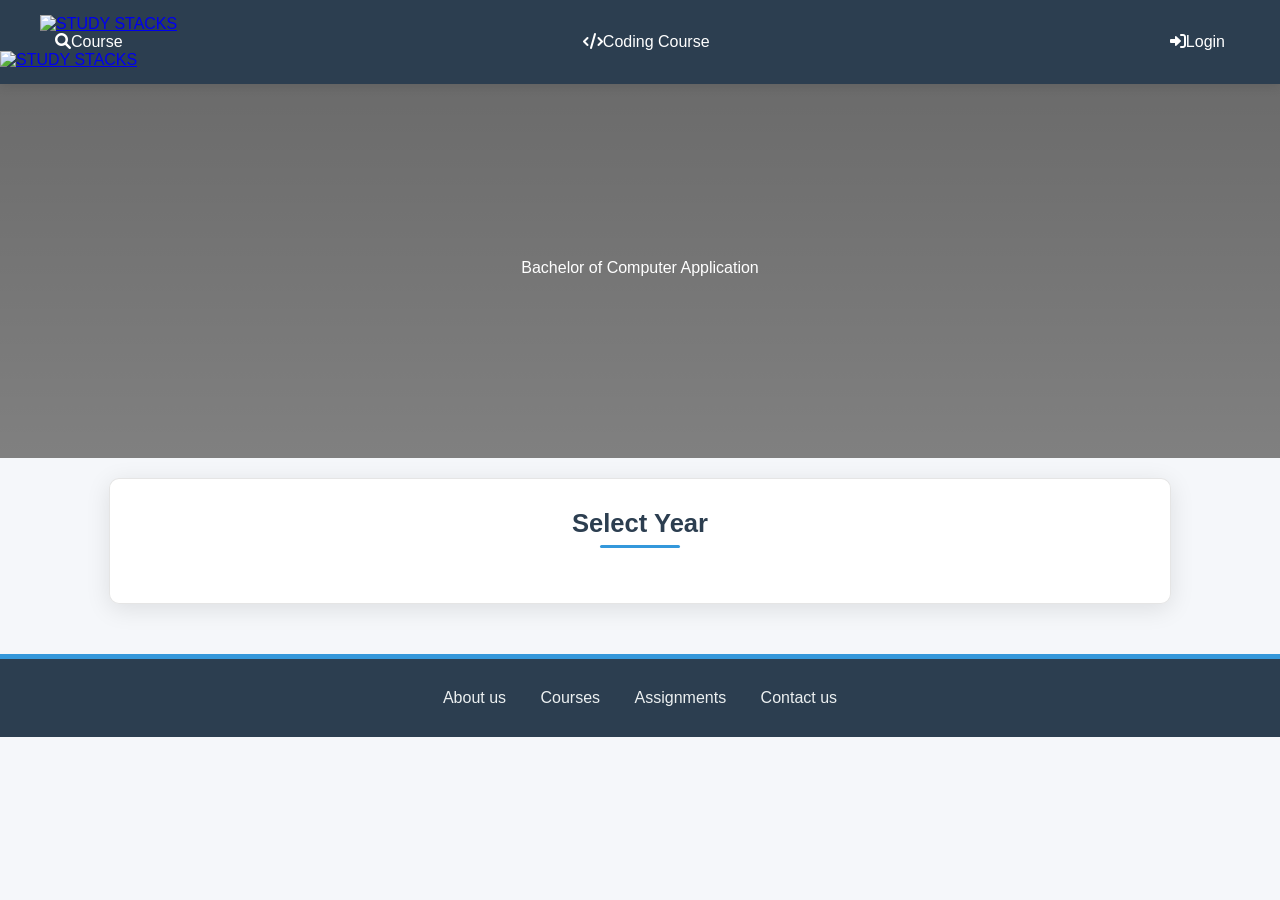
==== Course/BCA/bca.html @ 82ecf840 "Add bca.html" ====
<!DOCTYPE html>
<html lang="en">
<head>
    <meta charset="UTF-8">
    <meta name="viewport" content="width=device-width, initial-scale=1.0">
    <title>STUDY STACKS - BCA</title>
    <link rel="stylesheet" href="./bca.css">
    <link rel="stylesheet" href="https://cdnjs.cloudflare.com/ajax/libs/font-awesome/6.0.0-beta3/css/all.min.css">
    <style>
        /* Base Styles */
        body {
            font-family: 'Segoe UI', Tahoma, Geneva, Verdana, sans-serif;
            margin: 0;
            padding: 0;
            background-color: #f5f7fa;
            color: #333;
        }

        /* Navigation */
        .navigationbar {
            background: #2c3e50;
            padding: 15px 0;
            box-shadow: 0 2px 10px rgba(0,0,0,0.1);
            position: fixed;
            width: 100%;
            top: 0;
            z-index: 1000;
        }

        .firstnav, .secondnav {
            display: flex;
            justify-content: space-between;
            align-items: center;
            max-width: 1200px;
            margin: 0 auto;
            padding: 0 20px;
        }

        .secondnav a {
            color: white;
            text-decoration: none;
            padding: 8px 15px;
            border-radius: 4px;
            transition: background-color 0.3s;
        }

        .secondnav a:hover {
            background-color: #34495e;
        }

        /* Main Content */
        .main {
            text-align: center;
            padding: 100px 15px 40px;
            color: white;
            margin-bottom: 15px;
            background-color: #ffffff;
            background-image: linear-gradient(rgba(0, 0, 0, 0.6), rgba(0, 0, 0, 0.4)), url('../../background image.webp');
            background-size: cover;
            background-position: center;
            background-attachment: fixed;
            min-height: 300px;
            display: flex;
            flex-direction: column;
            justify-content: center;
            align-items: center;
        }

        .main h1 {
            font-size: 1.7em;
            margin: 0 0 5px 0;
            color: white;
            text-shadow: 1px 1px 2px rgba(0,0,0,0.2);
            font-weight: 600;
            letter-spacing: -0.3px;
        }

        .main p {
            font-size: 0.9em;
            opacity: 0.9;
            margin: 0;
            font-weight: 400;
        }

        /* Selection Containers */
        .select1 {
            max-width: 1000px;
            margin: 20px auto 40px;
            padding: 30px;
            background: rgba(255, 255, 255, 0.95);
            border-radius: 10px;
            box-shadow: 0 5px 25px rgba(0,0,0,0.1);
            border: 1px solid rgba(0,0,0,0.1);
        }

        .titles {
            font-size: 1.6em;
            font-weight: 600;
            margin-bottom: 25px;
            color: #2c3e50;
            text-align: center;
            position: relative;
            padding-bottom: 10px;
        }

        .titles:after {
            content: '';
            position: absolute;
            bottom: 0;
            left: 50%;
            transform: translateX(-50%);
            width: 80px;
            height: 3px;
            background: #3498db;
            border-radius: 3px;
        }

        /* Year Selection - Horizontal Layout */
        .year {
            display: flex;
            justify-content: center;
            flex-wrap: wrap;
            gap: 20px;
            margin-top: 20px;
        }

        .year-option {
            flex: 1;
            min-width: 200px;
            max-width: 300px;
            background: #f8f9fa;
            border-radius: 10px;
            padding: 25px 15px;
            text-align: center;
            cursor: pointer;
            transition: all 0.3s ease;
            border: 2px solid #e9ecef;
            box-shadow: 0 3px 10px rgba(0,0,0,0.05);
        }

        .year-option p {
            margin: 0;
            font-size: 1.2em;
            font-weight: 600;
            color: #2c3e50;
        }

        .year-option:hover {
            transform: translateY(-5px);
            box-shadow: 0 10px 20px rgba(0,0,0,0.1);
            border-color: #3498db;
            background: white;
        }

        /* Semester and Subject Options */
        .semester-option, .subject-option {
            flex: 1;
            min-width: 200px;
            background: white;
            border-radius: 8px;
            padding: 20px 15px;
            text-align: center;
            cursor: pointer;
            transition: all 0.3s ease;
            border: 1px solid #e9ecef;
            box-shadow: 0 2px 8px rgba(0,0,0,0.05);
        }

        .subject-option {
            background: #ffffff;
            border-radius: 8px;
            padding: 20px;
            margin: 10px 0;
            cursor: pointer;
            transition: all 0.3s ease;
            box-shadow: 0 2px 5px rgba(0,0,0,0.1);
            border-left: 4px solid #3498db;
        }

        .subject-actions {
            margin-top: 10px;
            display: flex;
            gap: 8px;
            flex-wrap: wrap;
        }

        .badge {
            background: #e9f7fe;
            color: #0c5460;
            padding: 4px 8px;
            border-radius: 12px;
            font-size: 12px;
            font-weight: 500;
        }

        .content-types {
            display: grid;
            grid-template-columns: repeat(auto-fill, minmax(250px, 1fr));
            gap: 20px;
            margin: 20px 0;
        }

        .content-type {
            background: #fff;
            border-radius: 8px;
            padding: 20px;
            cursor: pointer;
            transition: all 0.3s ease;
            box-shadow: 0 2px 10px rgba(0,0,0,0.05);
            border: 1px solid #e9ecef;
            text-align: center;
        }

        .content-type:hover {
            transform: translateY(-3px);
            box-shadow: 0 5px 15px rgba(0,0,0,0.1);
            border-color: #3498db;
        }

        .content-type h4 {
            margin: 0 0 8px 0;
            color: #2c3e50;
        }

        .content-type p {
            margin: 0;
            color: #6c757d;
            font-size: 14px;
        }

        .units-container {
            display: grid;
            grid-template-columns: repeat(auto-fill, minmax(200px, 1fr));
            gap: 15px;
            margin: 20px 0;
        }

        .unit {
            display: flex;
            align-items: center;
            justify-content: center;
            background: #f8f9fa;
            border: 1px solid #dee2e6;
            border-radius: 6px;
            padding: 15px;
            text-align: center;
            color: #2c3e50;
            text-decoration: none;
            transition: all 0.2s ease;
        }

        .unit:hover {
            background: #e9f7fe;
            border-color: #3498db;
            transform: translateY(-2px);
        }

        .back-button {
            background: #6c757d;
            color: white;
            border: none;
            padding: 10px 20px;
            border-radius: 5px;
            cursor: pointer;
            margin-top: 20px;
            transition: background 0.3s;
        }

        .back-button:hover {
            background: #5a6268;
        }

        .semester-option p, .subject-option p {
            margin: 0;
            font-size: 1.1em;
            color: #2c3e50;
        }

        .semester-option:hover, .subject-option:hover {
            transform: translateY(-3px);
            box-shadow: 0 5px 15px rgba(0,0,0,0.1);
            border-color: #3498db;
        }

        /* Back Button */
        .back-button {
            display: inline-block;
            margin-top: 25px;
            padding: 10px 20px;
            background: #f8f9fa;
            border-radius: 6px;
            color: #3498db;
            text-decoration: none;
            font-weight: 500;
            transition: all 0.3s ease;
            border: 1px solid #e9ecef;
        }

        .back-button:hover {
            background: #e9ecef;
            text-decoration: none;
            transform: translateX(-3px);
        }

        /* Footer */
        .footers {
            background: #2c3e50;
            color: white;
            padding: 30px 0;
            text-align: center;
            margin-top: 50px;
            border-top: 5px solid #3498db;
        }

        .footers .word {
            display: inline-block;
            margin: 0 15px;
        }

        .footers a {
            color: #ecf0f1;
            text-decoration: none;
            transition: color 0.3s;
        }

        .footers a:hover {
            color: #3498db;
        }

        /* Responsive Design */
        @media (max-width: 768px) {
            .year, .semester-options, .subject-options {
                flex-direction: column;
                align-items: center;
            }
            
            .year-option, .semester-option, .subject-option {
                width: 100%;
                max-width: 100%;
                margin-bottom: 15px;
            }
            
            .main h1 {
                font-size: 2em;
            }
        }
    </style>
</head>
<body>
    <!-- Navigation Bar -->
    <div class="navigationbar">
        <div class="firstnav">
            <div class="image"><a href="../../index.html"><img src="../../study_stacks_3__1_-removebg-preview.png" alt="STUDY STACKS"></a></div>
        </div>
        <div class="secondnav">
            <div class="courseh"><a href="../../index.html#braches"><i class="fa-solid fa-magnifying-glass"></i>Course</a></div>
            <div class="procourseh"><a href="../../index.html#probraches"><i class="fa-solid fa-code"></i>Coding Course</a></div>
            <div class="assingment"><a href="../../login form/login.html"><i class="fa-solid fa-right-to-bracket"></i>Login</a></div>
        </div>
            <div class="image"><a href="../../index.html"><img src="../../study_stacks_3__1_-removebg-preview.png" alt="STUDY STACKS"></a></div>
        </div>
        <div class="secondnav">
            <div class="courseh"><a href="../../index.html#braches"><i class="fa-solid fa-magnifying-glass"></i> Course</a></div>
            <div class="procourseh"><a href="../../index.html#probraches"><i class="fa-solid fa-code"></i> Coding Course</a></div>
            <div class="assingment"><a href="../../login form/login.html"><i class="fa-solid fa-right-to-bracket"></i> Login</a></div>
        </div>
    </div>

    <!-- Main Content -->
    <div class="main">Bachelor of Computer Application</div>

    <!-- Year Selection -->
    <div class="select1" id="set1">
        <div class="titles">Select Year</div>
    <div class="select1" id="year-selection">
        <div class="titles">Select Your Academic Year</div>
        <div class="year">
            <div class="year-option" data-year="1">
                <p>1st Year</p>
                <small>First Year Courses</small>
            </div>
            <div class="year-option" data-year="2">
                <p>2nd Year</p>
                <small>Second Year Courses</small>
            </div>
            <div class="year-option" data-year="3">
                <p>3rd Year</p>
                <small>Final Year Courses</small>
            </div>
        </div>
    </div>

    <!-- Semester Selection (initially hidden) -->
    <div class="select1 select2" id="semester-selection" style="display: none;">
        <div class="titles">Select Semester</div>
        <div class="year" id="semester-container">
            <!-- Semesters will be populated by JavaScript -->
        </div>
        <div class="back-button" id="back-to-years">← Back to Years</div>
    </div>

    <!-- Subject Selection (initially hidden) -->
    <div class="select1" id="subject-selection" style="display: none;">
        <div class="titles" id="subject-title">Select Subject</div>
        <div class="year" id="subject-container">
            <!-- Subjects will be populated by JavaScript -->
        </div>
        <div class="back-button" id="back-to-semesters">← Back to Semesters</div>
    </div>
    </div>
</div>

<!-- CPF what you want  -->

<div class="select1 want1" id="want1">
    <div class="titles">CPF - Select What You Want</div>
    <div class="year">
        <a href="#notes1"><div class="1"><p>Notes</p></div></a>
        <a href="#notes2"><div class="2"><p>Assingment</p></div></a>
        <a href="#notes3"><div class="3"><p>PYQ</p></div></a>
    </div>
</div>

<!-- CPF Notes unit  -->

<div class="select1 notes1" id="notes1">
    <div class="titles">CPF - Notes - Select UNIT</div>
    <div class="year">
        <a href="./sem 1/cpf unit 1.pdf" target="_blank"><div class="1"><p>Unit - 1</p></div></a>
        <a href="./sem 1/cpf unit 2.pdf" target="_blank"><div class="2"><p>Unit - 2</p></div></a>
        <a href="./sem 1/cpf unit 3.pdf" target="_blank"><div class="3"><p>Unit - 3</p></div></a>
        <a href="./sem 1/cpf unit 4.pdf" target="_blank"><div class="3"><p>Unit - 4</p></div></a>
    </div>
</div>

<!-- CPF Notes Assingment  -->

<div class="select1 notes2" id="notes2">
    <div class="titles">CPF - Assingment - Select UNIT</div>
    <div class="year">
        <a href="./sem 1/cpf assingment 1.pdf" target="_blank"><div class="1"><p>Unit - 1</p></div></a>
        <a href="./sem 1/cpf assingmrnt 2.pdf" target="_blank"><div class="2"><p>Unit - 2</p></div></a>
    </div>
</div>

<!-- CPF Notes PYQ  -->

<div class="select1 notes3" id="notes3">
    <div class="titles">CPF - PYQ - Select Paper</div>
    <div class="year">
        <a href="./sem 1/cpf paper 1.pdf" target="_blank"><div class="1"><p>Paper 1</p></div></a>
    </div>
</div>

<!-- PC what you want  -->

<div class="select1 want2" id="want2">
    <div class="titles">PC - Select What You Want</div>
    <div class="year">
        <a href="#notes4"><div class="1" ><p>Notes</p></div></a>
        <a href="#notes5"><div class="2"><p>Assingment</p></div></a>
        <a href="#notes6"><div class="3"><p>PYQ</p></div></a>
    </div>
</div>

<!-- PC Notes unit  -->

<div class="select1 notes4" id="notes4">
    <div class="titles">PC - Notes - Select UNIT</div>
    <div class="year">
        <a href="./sem 1/pc unit 1.pdf" target="_blank"><div class="1"><p>Unit - 1</p></div></a>
        <a href="./sem 1/pc unit 2.pdf" target="_blank"><div class="2"><p>Unit - 2</p></div></a>
        <a href="./sem 1/pc unit 3.pdf" target="_blank"><div class="3"><p>Unit - 3</p></div></a>
        <a href="./sem 1/pc unit 4.pdf" target="_blank"><div class="3"><p>Unit - 4</p></div></a>
    </div>
</div>

<!-- PC Notes Assingment  -->

<div class="select1 notes5" id="notes5">
    <div class="titles">PC - Assingment - Select UNIT</div>
    <div class="year">
        <a href="./sem 1/pc assingment 1.pdf" target="_blank"><div class="1"><p>Unit - 1</p></div></a>
    </div>
</div>

<!-- PC Notes PYQ  -->

<div class="select1 notes6" id="notes6">
    <div class="titles">PC - PYQ - Select Paper</div>
    <div class="year">
        <a href="./sem 1/pc paper 1 2019.pdf" target="_blank"><div class="1"><p>Paper 2019</p></div></a>
        <a href="./sem 1/pc paper 2 2018.pdf" target="_blank"><div class="2"><p>Paper 2018</p></div></a>
        <a href="./sem 1/pc paper 3 2021.pdf" target="_blank"><div class="3"><p>Paper 2021</p></div></a>
        <a href="./sem 1/pc paper 4 2022.pdf" target="_blank"><div class="3"><p>Paper 2022</p></div></a>
    </div>
</div>


<!-- Maths what you want  -->

<div class="select1 want3" id="want3">
    <div class="titles">Maths - Select What You Want</div>
    <div class="year">
        <a href="#notes7"><div class="1"><p>Notes</p></div></a>
        <a href="#notes8"><div class="2"><p>Assingment</p></div></a>
        <a href="#notes9"><div class="3"><p>PYQ</p></div></a>
    </div>
</div>

<!-- Maths Notes unit  -->

<div class="select1 notes7" id="notes7">
    <div class="titles">Maths - Notes - Select UNIT</div>
    <div class="year">
        <a href="./sem 1/maths unit1.pdf" target="_blank"><div class="1"><p>Unit - 1</p></div></a>
        <a href="./sem 1/maths unit 2.pdf" target="_blank"><div class="2"><p>Unit - 2</p></div></a>
        <a href="./sem 1/maths unit 3.pdf" target="_blank"><div class="3"><p>Unit - 3</p></div></a>
        <a href="./sem 1/maths unit 4.pdf" target="_blank"><div class="3"><p>Unit - 4</p></div></a>
    </div>
</div>

<!-- Maths Notes Assingment  -->

<div class="select1 notes8" id="notes8">
    <div class="titles">Maths - Assingment - Select UNIT</div>
    <div class="year">
        <a href="./sem 1/maths assingment 1.pdf" target="_blank"><div class="1"><p>Unit - 1</p></div></a>
        <a href="./sem 1/maths assingment 2.pdf" target="_blank"><div class="2"><p>Unit - 2</p></div></a>
        <a href="./sem 1/maths assingment 3.pdf" target="_blank"><div class="3"><p>Unit - 3</p></div></a>
        <a href="./sem 1/maths assingment 4.pdf" target="_blank"><div class="3"><p>Unit - 4</p></div></a>
    </div>
</div>

<!-- Maths Notes PYQ  -->

<div class="select1 notes9" id="notes9">
    <div class="titles">Maths - PYQ - Select Paper</div>
    <div class="year">
        <a href="./sem 1/maths paper 1 2022.pdf" target="_blank"><div class="1"><p>Paper 2022</p></div></a>
        <a href="./sem 1/maths paper 2 2019.pdf" target="_blank"><div class="2"><p>Paper 2019</p></div></a>
        <a href="./sem 1/maths paper 3 2018.pdf" target="_blank"><div class="3"><p>Paper 2018</p></div></a>
        <a href="./sem 1/maths paper 4 2017.pdf" target="_blank"><div class="3"><p>Paper 2017</p></div></a>
    </div>
</div>


<!-- LOC-1 what you want  -->

<div class="select1 want4" id="want4">
    <div class="titles">LOC-I - Select What You Want</div>
    <div class="year">
        <a href="#notes10"><div class="1"><p>Notes</p></div></a>
        <a href="#notes11"><div class="2"><p>Assingment</p></div></a>
        <a href="#notes12"><div class="3"><p>PYQ</p></div></a>
    </div>
</div>

<!-- LOC-1 Notes unit  -->

<div class="select1 notes10" id="notes10">
    <div class="titles">LOC-I - Notes - Select UNIT</div>
    <div class="year">
        <a href="./sem 1/loc unit 1.pdf" target="_blank"><div class="1"><p>Unit - 1</p></div></a>
        <a href="./sem 1/loc unit 2.pdf" target="_blank"><div class="2"><p>Unit - 2</p></div></a>
        <a href="./sem 1/loc unit 3.pdf" target="_blank"><div class="3"><p>Unit - 3</p></div></a>
        <a href="./sem 1/loc unit 4.pdf" target="_blank"><div class="3"><p>Unit - 4</p></div></a>
    </div>
</div>

<!-- LOC-1 Notes Assingment  -->

<div class="select1 notes11" id="notes11">
    <div class="titles">LOC-I - Assingment - Select UNIT</div>
    <div class="year">
        <a href="./sem 1/loc assingment 1.pdf" target="_blank"><div class="1"><p>Unit - 1</p></div></a>
        <a href="./sem 1/loc assingment 2.pdf" target="_blank"><div class="2"><p>Unit - 2</p></div></a>
        <a href="./sem 1/loc assingment 3.pdf" target="_blank"><div class="3"><p>Unit - 3</p></div></a>
        <a href="./sem 1/loc assingment 4.pdf" target="_blank"><div class="3"><p>Unit - 4</p></div></a>
    </div>
</div>

<!-- LOC-1 Notes PYQ  -->

<div class="select1 notes12" id="notes12">
    <div class="titles">LOC-I - PYQ - Select Paper</div>
    <div class="year">
        <a href="./sem 1/loc paper 1 2022.pdf" target="_blank"><div class="1"><p>Paper 2022</p></div></a>
    </div>
</div>


<!-- 2 Program -->

<div class="select1 sem2" id="set4">
    <div class="titles">Semester 2 - Select Program</div>
    <div class="year">
        <a href="#want5"><div class="1"><p>C Program</p></div></a>
        <a href="#want6"><div class="2"><p>LOC-II</p></div></a>
        <a href="#want7"><div class="3"><p>Maths</p></div></a>
        <a href="#want8"><div class="4"><p>SSAD</p></div></a>
    </div>
</div>

<!-- C Program what you want  -->

<div class="select1 want5" id="want5">
    <div class="titles">C Program - Select What You Want</div>
    <div class="year">
        <a href="#notes13"><div class="1"><p>Notes</p></div></a>
        <a href="#notes14"><div class="2"><p>Assingment</p></div></a>
        <a href="#notes15"><div class="3"><p>PYQ</p></div></a>
    </div>
</div>

<!-- C Notes unit  -->

<div class="select1 notes13" id="notes13">
    <div class="titles">C Program - Notes - Select UNIT</div>
    <div class="year">
        <a href="./sem 2/c unit 1.pdf" target="_blank"><div class="1"><p>Unit - 1</p></div></a>
        <a href="./sem 2/c unit 2.pdf" target="_blank"><div class="2"><p>Unit - 2</p></div></a>
        <a href="./sem 2/c unit 3.pdf" target="_blank"><div class="3"><p>Unit - 3</p></div></a>
        <a href="./sem 2/c unit 4.pdf" target="_blank"><div class="3"><p>Unit - 4</p></div></a>
    </div>
</div>

<!-- C Notes Assingment  -->

<div class="select1 notes14" id="notes14">
    <div class="titles">C Program - Assingment - Select UNIT</div>
    <div class="year">
        <a href="./sem 2/c assingment 1.pdf" target="_blank"><div class="1"><p>Unit - 1</p></div></a>
        <a href="./sem 2/c assingment 2.pdf" target="_blank"><div class="2"><p>Unit - 2</p></div></a>
        <a href="./sem 2/c assingment 3.pdf" target="_blank"><div class="3"><p>Unit - 3</p></div></a>
        <a href="./sem 2/c assingment 4.pdf" target="_blank"><div class="3"><p>Unit - 4</p></div></a>
    </div>
</div>

<!-- C Notes PYQ  -->

<div class="select1 notes15" id="notes15">
    <div class="titles">C Program - PYQ - Select Paper</div>
    <div class="year">
        <a href="./sem 2/c paper 1 2018.pdf" target="_blank"><div class="1"><p>Paper 2018</p></div></a>
        <a href="./sem 2/c paper 2 2019.pdf" target="_blank"><div class="2"><p>Paper 2019</p></div></a>
        <a href="./sem 2/c paper 3 2017.pdf" target="_blank"><div class="3"><p>Paper 2017</p></div></a>
    </div>
</div>

<!-- LOC-II what you want  -->

<div class="select1 want6" id="want6">
    <div class="titles">LOC-II - Select What You Want</div>
    <div class="year">
        <a href="#notes16"><div class="1"><p>Notes</p></div></a>
        <a href="#notes17"><div class="2"><p>Assingment</p></div></a>
        <a href="#notes18"><div class="3"><p>PYQ</p></div></a>
    </div>
</div>

<!-- LOC-II Notes unit  -->

<div class="select1 notes16" id="notes16">
    <div class="titles">LOC-II - Notes - Select UNIT</div>
    <div class="year">
        <a href="./sem 2/loc unit 1.pdf" target="_blank"><div class="1"><p>Unit - 1</p></div></a>
        <a href="./sem 2/loc unit 2.pdf" target="_blank"><div class="2"><p>Unit - 2</p></div></a>
        <a href="./sem 2/loc unit 3.pdf" target="_blank"><div class="3"><p>Unit - 3</p></div></a>
        <a href="./sem 2/loc unit 4.pdf" target="_blank"><div class="3"><p>Unit - 4</p></div></a>
    </div>
</div>

<!-- LOC-II Notes Assingment  -->

<div class="select1 notes17" id="notes17">
    <div class="titles">LOC-II - Assingment - Select UNIT</div>
    <div class="year">
        <a href="" target="_blank"><div class="1"><p>Unavailable</p></div></a>
    </div>
</div>

<!-- LOC-II Notes PYQ  -->

<div class="select1 notes18" id="notes18">
    <div class="titles">LOC-II - PYQ - Select Paper</div>
    <div class="year">
        <a href="./sem 2/loc paper 1 2018.pdf" target="_blank"><div class="1"><p>Paper 2018</p></div></a>
        <a href="./sem 2/loc paper 2 2019.pdf" target="_blank"><div class="2"><p>Paper 2019</p></div></a>
    </div>
</div>

<!-- Maths what you want  -->

<div class="select1  want7" id="want7">
    <div class="titles">Maths - Select What You Want</div>
    <div class="year">
        <a href="#notes19"><div class="1"><p>Notes</p></div></a>
        <a href="#notes20"><div class="2"><p>Assingment</p></div></a>
        <a href="#notes21"><div class="3"><p>PYQ</p></div></a>
    </div>
</div>

<!-- Maths Notes unit  -->

<div class="select1 notes19" id="notes19">
    <div class="titles">Maths - Notes - Select UNIT</div>
    <div class="year">
        <a href="./sem 2/maths unit 1.pdf"><div class="1"><p>Unit - 1</p></div></a>
        <a href="./sem 2/maths unit 2.pdf" target="_blank"><div class="2"><p>Unit - 2</p></div></a>
        <a href="./sem 2/maths unit 3.pdf" target="_blank"><div class="3"><p>Unit - 3</p></div></a>
        <a href="./sem 2/maths unit 4.pdf" target="_blank"><div class="3"><p>Unit - 4</p></div></a>
    </div>
</div>

<!-- Maths Notes Assingment  -->

<div class="select1 notes20" id="notes20">
    <div class="titles">Maths - Assingment - Select UNIT</div>
    <div class="year">
        <a href="./sem 2/maths assingment 1.pdf" target="_blank"><div class="1"><p>Unit - 1</p></div></a>
    </div>
</div>

<!-- Maths Notes PYQ  -->

<div class="select1 notes21" id="notes21">
    <div class="titles">Maths - PYQ - Select Paper</div>
    <div class="year">
        <a href="./sem 2/maths paper 1 2017.pdf" target="_blank"><div class="1"><p>Paper 2017</p></div></a>
        <a href="./sem 2/maths paper 2 2018.pdf" target="_blank"><div class="2"><p>Paper 2018</p></div></a>
        <a href="./sem 2/maths paper 3 2020.pdf" target="_blank"><div class="3"><p>Paper 2020</p></div></a>
        <a href="./sem 2/maths paper 4 2023.pdf" target="_blank"><div class="3"><p>Paper 2023</p></div></a>
    </div>
</div>

<!-- SSAD what you want  -->

<div class="select1  want8" id="want8">
    <div class="titles">SSAD - Select What You Want</div>
    <div class="year">
        <a href="#notes22"><div class="1"><p>Notes</p></div></a>
        <a href="#notes23"><div class="2"><p>Assingment</p></div></a>
        <a href="#notes24"><div class="3"><p>PYQ</p></div></a>
    </div>
</div>

<!-- SSAD Notes unit  -->

<div class="select1 notes22" id="notes22">
    <div class="titles">SSAD - Notes - Select UNIT</div>
    <div class="year">
        <a href="./sem 2/ssad unit 1.pdf" target="_blank"><div class="1"><p>Unit - 1</p></div></a>
        <a href="./sem 2/ssad unit 2.pdf" target="_blank"><div class="2"><p>Unit - 2</p></div></a>
        <a href="./sem 2/ssad unit 3.pdf" target="_blank"><div class="3"><p>Unit - 3</p></div></a>
        <a href="./sem 2/ssad unit 4.pdf" target="_blank"><div class="3"><p>Unit - 4</p></div></a>
    </div>
</div>

<!-- SSAD Notes Assingment  -->

<div class="select1 notes23" id="notes23">
    <div class="titles">SSAD - Assingment - Select UNIT</div>
    <div class="year">
        <a href="./sem 2/ssad assingment 1.pdf" target="_blank"><div class="1"><p>Unit - 1</p></div></a>
        <a href="./sem 2/ssad assingment 2.pdf" target="_blank"><div class="2"><p>Unit - 2</p></div></a>
        <a href="./sem 2/ssad assingment 3.pdf" target="_blank"><div class="3"><p>Unit - 3</p></div></a>
        <a href="./sem 2/ssad assingment 4.pdf" target="_blank"><div class="3"><p>Unit - 4</p></div></a>
    </div>
</div>

<!-- SSAD Notes PYQ  -->

<div class="select1 notes24" id="notes24">
    <div class="titles">SSAD - PYQ - Select Paper</div>
    <div class="year">
        <a href="./sem 2/ssad paper 1 2019.pdf" target="_blank"><div class="1"><p>Paper 2019</p></div></a>
        <a href="./sem 2/ssad paper 2 2023.pdf" target="_blank"><div class="2"><p>Paper 2023</p></div></a>
        <a href="./sem 2/ssad paper 3 2020.pdf" target="_blank"><div class="3"><p>Paper 2020</p></div></a>
        <a href="./sem 2/ssad paper 4 2018.pdf" target="_blank"><div class="3"><p>Paper 2018</p></div></a>
    </div>
</div>


<!-- 2 Semester -->

<div class="select1 select3"  id="sem2">
    <div class="titles">2nd Year - Select Semester</div>
    <div class="year">
        <a href="#set5">
            <div class="year-card">
                <p>Sem 3</p>
                <img src="../button wallpaper.jpg" alt="Semester 3">
            </div>
        </a>
        <a href="#set6">
            <div class="year-card">
                <p>Sem 4</p>
                <img src="../button wallpaper.jpg" alt="Semester 4">
            </div>
        </a>
    </div>
</div>

<!-- 3 Program -->

<div class="select1 sem3" id="set5">
    <div class="titles">Semester 3 - Select Program</div>
    <div class="year">
        <a href="#want9"><div class="1"><p>OS</p></div></a>
        <a href="#want10"><div class="2"><p>DS-I</p></div></a>
        <a href="#want11"><div class="3"><p>DBS</p></div></a>
        <a href="#want12"><div class="4"><p>CS (English)</p></div></a>
    </div>
</div>

<!-- OS what you want  -->

<div class="select1  want9" id="want9">
    <div class="titles">OS - Select What You Want</div>
    <div class="year">
        <a href="#notes25"><div class="1"><p>Notes</p></div></a>
        <a href="#notes26"><div class="2"><p>Assingment</p></div></a>
        <a href="#notes27"><div class="3"><p>PYQ</p></div></a>
    </div>
</div>

<!-- OS Notes unit  -->

<div class="select1 notes25" id="notes25">
    <div class="titles">OS - Notes - Select UNIT</div>
    <div class="year">
        <a href="./sem 3/Operating Sys Unit-1.pdf" target="_blank"><div class="1"><p>Unit - 1</p></div></a>
        <!-- <a href="" target="_blank"><div class="2"><p>Unit - 2</p></div></a>
        <a href="" target="_blank"><div class="3"><p>Unit - 3</p></div></a>
        <a href="" target="_blank"><div class="3"><p>Unit - 4</p></div></a> -->
    </div>
</div>

<!-- OS Notes Assingment  -->

<div class="select1 notes26" id="notes26">
    <div class="titles">OS - Assingment - Select UNIT</div>
    <div class="year">
        <a href="" target="_blank"><div class="1"><p>Unit - 1</p></div></a>
        <a href="" target="_blank"><div class="2"><p>Unit - 2</p></div></a>
        <a href="" target="_blank"><div class="3"><p>Unit - 3</p></div></a>
        <a href="" target="_blank"><div class="3"><p>Unit - 4</p></div></a>
    </div>
</div>

<!-- OS Notes PYQ  -->

<div class="select1 notes27" id="notes27">
    <div class="titles">OS - PYQ - Select Paper</div>
    <div class="year">
        <a href="./sem 3/OS paper 1 2023.pdf" target="_blank"><div class="1"><p>Paper 2023</p></div></a>
        <a href="./sem 3/OS paper 2 2022.pdf" target="_blank"><div class="2"><p>Paper 2022</p></div></a>
    </div>
</div>

<!-- DS-I what you want  -->

<div class="select1  want10" id="want10">
    <div class="titles">DS-I - Select What You Want</div>
    <div class="year">
        <a href="#notes28"><div class="1"><p>Notes</p></div></a>
        <a href="#notes29"><div class="2"><p>Assingment</p></div></a>
        <a href="#notes30"><div class="3"><p>PYQ</p></div></a>
    </div>
</div>

<!-- DS-I Notes unit  -->

<div class="select1 notes28" id="notes28">
    <div class="titles">DS-I - Notes - Select UNIT</div>
    <div class="year">
        <a href="" target="_blank"><div class="1"><p>Unit - 1</p></div></a>
        <a href="" target="_blank"><div class="2"><p>Unit - 2</p></div></a>
        <a href="" target="_blank"><div class="3"><p>Unit - 3</p></div></a>
        <a href="" target="_blank"><div class="3"><p>Unit - 4</p></div></a>
    </div>
</div>

<!-- DS-I Notes Assingment  -->

<div class="select1 notes29" id="notes29">
    <div class="titles">DS-I - Assingment - Select UNIT</div>
    <div class="year">
        <a href="" target="_blank"><div class="1"><p>Unit - 1</p></div></a>
        <a href="" target="_blank"><div class="2"><p>Unit - 2</p></div></a>
        <a href="" target="_blank"><div class="3"><p>Unit - 3</p></div></a>
        <a href="" target="_blank"><div class="3"><p>Unit - 4</p></div></a>
    </div>
</div>

<!-- DS-I Notes PYQ  -->

<div class="select1 notes30" id="notes30">
    <div class="titles">DS-I - PYQ - Select Paper</div>
    <div class="year">
        <a href="" target="_blank"><div class="1"><p>Paper 1</p></div></a>
        <a href="" target="_blank"><div class="2"><p>Paper 2</p></div></a>
        <a href="" target="_blank"><div class="3"><p>Paper 3</p></div></a>
        <a href="" target="_blank"><div class="3"><p>Paper 4</p></div></a>
    </div>
</div>

<!-- DBS what you want  -->

<div class="select1  want11" id="want11">
    <div class="titles">DBS - Select What You Want</div>
    <div class="year">
        <a href="#notes31"><div class="1"><p>Notes</p></div></a>
        <a href="#notes32"><div class="2"><p>Assingment</p></div></a>
        <a href="#notes33"><div class="3"><p>PYQ</p></div></a>
    </div>
</div>

<!-- DBS Notes unit  -->

<div class="select1 notes31" id="notes31">
    <div class="titles">DBS - Notes - Select UNIT</div>
    <div class="year">
        <a href="./sem 3/DBMS UNIT-1 NOTES.pdf" target="_blank"><div class="1"><p>Unit - 1</p></div></a>
        <a href="./sem 3/DBMS UNIT-2 NOTES.pdf" target="_blank"><div class="2"><p>Unit - 2</p></div></a>
        <a href="./sem 3/DBMS UNIT-3 NOTES.pdf" target="_blank"><div class="3"><p>Unit - 3</p></div></a>
        <a href="./sem 3/DBMS UNIT-4 NOTES.pdf" target="_blank"><div class="3"><p>Unit - 4</p></div></a>
    </div>
</div>

<!-- DBS Notes Assingment  -->

<div class="select1 notes32" id="notes32">
    <div class="titles">DBS - Assingment - Select UNIT</div>
    <div class="year">
        <a href="./sem 3/DB Assignment 1.pdf" target="_blank"><div class="1"><p>Unit - 1</p></div></a>
        <a href="./sem 3/DBMS Assignment 2.pdf" target="_blank"><div class="2"><p>Unit - 2</p></div></a>
    </div>
</div>

<!-- DBS Notes PYQ  -->

<div class="select1 notes33" id="notes33">
    <div class="titles">DBS - PYQ - Select Paper</div>
    <div class="year">
        <a href="" target="_blank"><div class="1"><p>Paper 1</p></div></a>
        <a href="" target="_blank"><div class="2"><p>Paper 2</p></div></a>
        <a href="" target="_blank"><div class="3"><p>Paper 3</p></div></a>
        <a href="" target="_blank"><div class="3"><p>Paper 4</p></div></a>
    </div>
</div>

<!-- CS (English) what you want  -->

<div class="select1  want12" id="want12">
    <div class="titles">CS (English) - Select What You Want</div>
    <div class="year">
        <a href="#notes34"><div class="1"><p>Notes</p></div></a>
        <a href="#notes35"><div class="2"><p>Assingment</p></div></a>
        <a href="#notes36"><div class="3"><p>PYQ</p></div></a>
    </div>
</div>

<!-- CS (English) Notes unit  -->

<div class="select1 notes34" id="notes34">
    <div class="titles">CS (English) - Notes - Select UNIT</div>
    <div class="year">
        <a href="./sem 3/CS unit 1.pdf" target="_blank"><div class="1"><p>Unit - 1</p></div></a>
        <!-- <a href="" target="_blank"><div class="2"><p>Unit - 2</p></div></a> -->
        <a href="./sem 3/CS unit 3.pdf" target="_blank"><div class="3"><p>Unit - 3</p></div></a>
        <!-- <a href="" target="_blank"><div class="3"><p>Unit - 4</p></div></a> -->
    </div>
</div>

<!-- CS (English) Notes Assingment  -->

<div class="select1 notes35" id="notes35">
    <div class="titles">CS (English) - Assingment - Select UNIT</div>
    <div class="year">
        <a href="./sem 3/CS assingment 1.pdf" target="_blank"><div class="1"><p>Unit - 1</p></div></a>
        <a href="./sem 3/CS assingment 2.pdf" target="_blank"><div class="2"><p>Unit - 2</p></div></a>
        <!-- <a href="" target="_blank"><div class="3"><p>Unit - 3</p></div></a>
        <a href="" target="_blank"><div class="3"><p>Unit - 4</p></div></a> -->
    </div>
</div>

<!-- CS (English) Notes PYQ  -->

<div class="select1 notes36" id="notes36">
    <div class="titles">CS (English) - PYQ - Select Paper</div>
    <div class="year">
        <a href="" target="_blank"><div class="1"><p>Paper 1</p></div></a>
        <a href="" target="_blank"><div class="2"><p>Paper 2</p></div></a>
        <a href="" target="_blank"><div class="3"><p>Paper 3</p></div></a>
        <a href="" target="_blank"><div class="3"><p>Paper 4</p></div></a>
    </div>
</div>

<!-- 4 Program -->

<div class="select1 sem4" id="set6">
    <div class="titles">Semester 4 - Select Program</div>
    <div class="year">
        <a href="#want13">
            <div class="year-card">
                <p>WD</p>
                <img src="../button wallpaper.jpg" alt="WD">
            </div>
        </a>
        <a href="#want14">
            <div class="year-card">
                <p>DS-II</p>
                <img src="../button wallpaper.jpg" alt="DS-II">
            </div>
        </a>
        <a href="#want15">
            <div class="year-card">
                <p>C++ Program</p>
                <img src="../button wallpaper.jpg" alt="C++ Program">
            </div>
        </a>
        <a href="#want16">
            <div class="year-card">
                <p>SE</p>
                <img src="../button wallpaper.jpg" alt="SE">
            </div>
        </a>
    </div>
</div>

<!-- WD what you want  -->

<div class="select1  want13" id="want13">
    <div class="titles">WD - Select What You Want</div>
    <div class="year">
        <a href="#notes37"><div class="1"><p>Notes</p></div></a>
        <a href="#notes38"><div class="2"><p>Assingment</p></div></a>
        <a href="#notes39"><div class="3"><p>PYQ</p></div></a>
    </div>
</div>

<!-- WD Notes unit  -->

<div class="select1 notes37" id="notes37">
    <div class="titles">WD - Notes - Select UNIT</div>
    <div class="year">
        <a href="./sem 4/WD unit (1).pdf" target="_blank"><div class="1"><p>Unit - 1</p></div></a>
        <a href="./sem 4/WD unit (2).pdf" target="_blank"><div class="2"><p>Unit - 2</p></div></a>
        <!-- <a href="" target="_blank"><div class="3"><p>Unit - 3</p></div></a>
        <a href="" target="_blank"><div class="3"><p>Unit - 4</p></div></a> -->
    </div>
</div>

<!-- WD Notes Assingment  -->

<div class="select1 notes38" id="notes38">
    <div class="titles">WD - Assingment - Select UNIT</div>
    <div class="year">
        <a href="./sem 4/WD assingment 1.pdf" target="_blank"><div class="1"><p>Unit - 1</p></div></a>
        <a href="./sem 4/WD assingment 2.pdf" target="_blank"><div class="2"><p>Unit - 2</p></div></a>
        <!-- <a href="" target="_blank"><div class="3"><p>Unit - 3</p></div></a>
        <a href="" target="_blank"><div class="3"><p>Unit - 4</p></div></a> -->
    </div>
</div>

<!-- WD Notes PYQ  -->

<div class="select1 notes39" id="notes39">
    <div class="titles">WD - PYQ - Select Paper</div>
    <div class="year">
        <a href="" target="_blank"><div class="1"><p>Paper 1</p></div></a>
        <a href="" target="_blank"><div class="2"><p>Paper 2</p></div></a>
        <a href="" target="_blank"><div class="3"><p>Paper 3</p></div></a>
        <a href="" target="_blank"><div class="3"><p>Paper 4</p></div></a>
    </div>
</div>

<!-- DS-II what you want  -->

<div class="select1  want14" id="want14">
    <div class="titles">DS-II - Select What You Want</div>
    <div class="year">
        <a href="#notes40"><div class="1"><p>Notes</p></div></a>
        <a href="#notes41"><div class="2"><p>Assingment</p></div></a>
        <a href="#notes42"><div class="3"><p>PYQ</p></div></a>
    </div>
</div>

<!-- DS-II Notes unit  -->

<div class="select1 notes40" id="notes40">
    <div class="titles">DS-II - Notes - Select UNIT</div>
    <div class="year">
        <a href="./sem 4/DS-II UNIT - 1.docx.pdf" target="_blank"><div class="1"><p>Unit - 1</p></div></a>
        <a href="./sem 4/DS-II UNIT - 2.docx.pdf" target="_blank"><div class="2"><p>Unit - 2</p></div></a>
        <a href="./sem 4/DS-II UNIT - 3 (FULL).docx.pdf" target="_blank"><div class="3"><p>Unit - 3</p></div></a>
        <a href="./sem 4/DS-II UNIT - 4.docx.pdf" target="_blank"><div class="3"><p>Unit - 4</p></div></a>
    </div>
</div>

<!-- DS-II Notes Assingment  -->

<div class="select1 notes41" id="notes41">
    <div class="titles">DS-II - Assingment - Select UNIT</div>
    <div class="year">
        <a href="" target="_blank"><div class="1"><p>Unit - 1</p></div></a>
        <a href="" target="_blank"><div class="2"><p>Unit - 2</p></div></a>
        <a href="" target="_blank"><div class="3"><p>Unit - 3</p></div></a>
        <a href="" target="_blank"><div class="3"><p>Unit - 4</p></div></a>
    </div>
</div>

<!-- DS-II Notes PYQ  -->

<div class="select1 notes42" id="notes42">
    <div class="titles">DS-II - PYQ - Select Paper</div>
    <div class="year">
        <a href="" target="_blank"><div class="1"><p>Paper 1</p></div></a>
        <a href="" target="_blank"><div class="2"><p>Paper 2</p></div></a>
        <a href="" target="_blank"><div class="3"><p>Paper 3</p></div></a>
        <a href="" target="_blank"><div class="3"><p>Paper 4</p></div></a>
    </div>
</div>

<!-- C++ Program what you want  -->

<div class="select1  want15" id="want15">
    <div class="titles">C++ Program - Select What You Want</div>
    <div class="year">
        <a href="#notes43"><div class="1"><p>Notes</p></div></a>
        <a href="#notes44"><div class="2"><p>Assingment</p></div></a>
        <a href="#notes45"><div class="3"><p>PYQ</p></div></a>
    </div>
</div>

<!-- C++ Program Notes unit  -->

<div class="select1 notes43" id="notes43">
    <div class="titles">C++ Program - Notes - Select UNIT</div>
    <div class="year">
        <a href="./sem 4/OOP unit 1.pdf" target="_blank"><div class="1"><p>Unit - 1</p></div></a>
        <a href="./sem 4/OOP unit 2 (2).pdf" target="_blank"><div class="2"><p>Unit - 2</p></div></a>
        <a href="./sem 4/OOPs Unit 3.pdf" target="_blank"><div class="3"><p>Unit - 3</p></div></a>
        <a href="./sem 4/OOp unit 4.pdf" target="_blank"><div class="3"><p>Unit - 4</p></div></a>
    </div>
</div>

<!-- C++ Program Notes Assingment  -->

<div class="select1 notes44" id="notes44">
    <div class="titles">C++ Program - Assingment - Select UNIT</div>
    <div class="year">
        <a href="./sem 4/oop assingment 1.pdf" target="_blank"><div class="1"><p>Unit - 1</p></div></a>
        <!-- <a href="" target="_blank"><div class="2"><p>Unit - 2</p></div></a>
        <a href="" target="_blank"><div class="3"><p>Unit - 3</p></div></a>
        <a href="" target="_blank"><div class="3"><p>Unit - 4</p></div></a> -->
    </div>
</div>

<!-- C++ Program Notes PYQ  -->

<div class="select1 notes45" id="notes45">
    <div class="titles">C++ Program - PYQ - Select Paper</div>
    <div class="year">
        <a href="" target="_blank"><div class="1"><p>Paper 1</p></div></a>
        <a href="" target="_blank"><div class="2"><p>Paper 2</p></div></a>
        <a href="" target="_blank"><div class="3"><p>Paper 3</p></div></a>
        <a href="" target="_blank"><div class="3"><p>Paper 4</p></div></a>
    </div>
</div>

<!-- SE what you want  -->

<div class="select1 want16" id="want16">
    <div class="titles">SE - Select What You Want</div>
    <div class="year">
        <a href="#notes46"><div class="1"><p>Notes</p></div></a>
        <a href="#notes47"><div class="2"><p>Assingment</p></div></a>
        <a href="#notes48"><div class="3"><p>PYQ</p></div></a>
    </div>
</div>

<!-- SE Notes unit  -->

<div class="select1 notes46" id="notes46">
    <div class="titles">SE - Notes - Select UNIT</div>
    <div class="year">
        <a href="./sem 4/SE Unit 1 Notes.pdf" target="_blank"><div class="1"><p>Unit - 1</p></div></a>
        <!-- <a href="" target="_blank"><div class="2"><p>Unit - 2</p></div></a> -->
        <a href="./sem 4/SE Unit 3 Notes.pdf" target="_blank"><div class="3"><p>Unit - 3</p></div></a>
        <a href="./sem 4/SE Unit 4 Notes.pdf" target="_blank"><div class="3"><p>Unit - 4</p></div></a>
    </div>
</div>

<!-- SE Notes Assingment  -->

<div class="select1 notes47" id="notes47">
    <div class="titles">SE - Assingment - Select UNIT</div>
    <div class="year">
        <a href="./sem 4/SE assingment 1.pdf" target="_blank"><div class="1"><p>Unit - 1</p></div></a>
        <a href="./sem 4/SE assingment 2.pdf" target="_blank"><div class="2"><p>Unit - 2</p></div></a>
        <!-- <a href="" target="_blank"><div class="3"><p>Unit - 3</p></div></a>
        <a href="" target="_blank"><div class="3"><p>Unit - 4</p></div></a> -->
    </div>
</div>

<!-- SE Notes PYQ  -->

<div class="select1 notes48" id="notes48">
    <div class="titles">SE - PYQ - Select Paper</div>
    <div class="year">
        <a href="" target="_blank"><div class="1"><p>Paper 1</p></div></a>
        <a href="" target="_blank"><div class="2"><p>Paper 2</p></div></a>
        <a href="" target="_blank"><div class="3"><p>Paper 3</p></div></a>
        <a href="" target="_blank"><div class="3"><p>Paper 4</p></div></a>
    </div>
</div>

<!-- 3 Semester -->

<div class="select1 select4"  id="sem3">
    <div class="titles">3rd Year - Select Semester</div>
    <div class="year">
        <a href="#set7">
            <div class="year-card">
                <p>Sem 5</p>
                <img src="../button wallpaper.jpg" alt="Semester 5">
            </div>
        </a>
        <a href="#set8">
            <div class="year-card">
                <p>Sem 6</p>
                <img src="../button wallpaper.jpg" alt="Semester 6">
            </div>
        </a>
    </div>
</div>

<!-- 5 Program -->

<div class="select1 sem5" id="set7">
    <div class="titles">Semester 5 - Select Program</div>
    <div class="year">
        <a href="#want17"><div class="1"><p>MIS</p></div></a>
        <a href="#want18"><div class="2"><p>CG</p></div></a>
        <a href="#want19"><div class="3"><p>DCN</p></div></a>
        <a href="#want20"><div class="4"><p>VB</p></div></a>
    </div>
</div>

<!-- MIS what you want  -->

<div class="select1 want17" id="want17">
    <div class="titles">MIS - Select What You Want</div>
    <div class="year">
        <a href="#notes49"><div class="1"><p>Notes</p></div></a>
        <a href="#notes50"><div class="2"><p>Assingment</p></div></a>
        <a href="#notes51"><div class="3"><p>PYQ</p></div></a>
    </div>
</div>

<!-- MIS Notes unit  -->

<div class="select1 notes49" id="notes49">
    <div class="titles">MIS - Notes - Select UNIT</div>
    <div class="year">
        <a href="./sem 5/MIS unit 1.pdf" target="_blank"><div class="1"><p>Unit - 1</p></div></a>
        <!-- <a href="" target="_blank"><div class="2"><p>Unit - 2</p></div></a> -->
        <a href="./sem 5/MIS_Unit-3 BCA 5th.pdf" target="_blank"><div class="3"><p>Unit - 3</p></div></a>
        <a href="./sem 5/MIS 4th unit.pdf" target="_blank"><div class="3"><p>Unit - 4</p></div></a>
    </div>
</div>

<!-- MIS Notes Assingment  -->

<div class="select1 notes50" id="notes50">
    <div class="titles">MIS - Assingment - Select UNIT</div>
    <div class="year">
        <a href="./sem 5/MIS assingment 1.pdf" target="_blank"><div class="1"><p>Unit - 1</p></div></a>
        <!-- <a href="" target="_blank"><div class="2"><p>Unit - 2</p></div></a>
        <a href="" target="_blank"><div class="3"><p>Unit - 3</p></div></a>
        <a href="" target="_blank"><div class="3"><p>Unit - 4</p></div></a> -->
    </div>
</div>

<!-- MIS Notes PYQ  -->

<div class="select1 notes51" id="notes51">
    <div class="titles">MIS - PYQ - Select Paper</div>
    <div class="year">
        <a href="" target="_blank"><div class="1"><p>Paper 1</p></div></a>
        <a href="" target="_blank"><div class="2"><p>Paper 2</p></div></a>
        <a href="" target="_blank"><div class="3"><p>Paper 3</p></div></a>
        <a href="" target="_blank"><div class="3"><p>Paper 4</p></div></a>
    </div>
</div>

<!-- CG what you want  -->

<div class="select1 want18" id="want18">
    <div class="titles">CG - Select What You Want</div>
    <div class="year">
        <a href="#notes52"><div class="1"><p>Notes</p></div></a>
        <a href="#notes53"><div class="2"><p>Assingment</p></div></a>
        <a href="#notes54"><div class="3"><p>PYQ</p></div></a>
    </div>
</div>

<!-- CG Notes unit  -->

<div class="select1 notes52" id="notes52">
    <div class="titles">CG - Notes - Select UNIT</div>
    <div class="year">
        <a href="" target="_blank"><div class="1"><p>Unit - 1</p></div></a>
        <a href="" target="_blank"><div class="2"><p>Unit - 2</p></div></a>
        <a href="" target="_blank"><div class="3"><p>Unit - 3</p></div></a>
        <a href="" target="_blank"><div class="3"><p>Unit - 4</p></div></a>
    </div>
</div>

<!-- CG Notes Assingment  -->

<div class="select1 notes53" id="notes53">
    <div class="titles">CG - Assingment - Select UNIT</div>
    <div class="year">
        <a href="" target="_blank"><div class="1"><p>Unit - 1</p></div></a>
        <a href="" target="_blank"><div class="2"><p>Unit - 2</p></div></a>
        <a href="" target="_blank"><div class="3"><p>Unit - 3</p></div></a>
        <a href="" target="_blank"><div class="3"><p>Unit - 4</p></div></a>
    </div>
</div>

<!-- CG Notes PYQ  -->

<div class="select1 notes54" id="notes54">
    <div class="titles">CG - PYQ - Select Paper</div>
    <div class="year">
        <a href="" target="_blank"><div class="1"><p>Paper 1</p></div></a>
        <a href="" target="_blank"><div class="2"><p>Paper 2</p></div></a>
        <a href="" target="_blank"><div class="3"><p>Paper 3</p></div></a>
        <a href="" target="_blank"><div class="3"><p>Paper 4</p></div></a>
    </div>
</div>

<!-- DCN what you want  -->

<div class="select1 want19" id="want19">
    <div class="titles">DCN - Select What You Want</div>
    <div class="year">
        <a href="#notes55"><div class="1"><p>Notes</p></div></a>
        <a href="#notes56"><div class="2"><p>Assingment</p></div></a>
        <a href="#notes57"><div class="3"><p>PYQ</p></div></a>
    </div>
</div>

<!-- DCN Notes unit  -->

<div class="select1 notes55" id="notes55">
    <div class="titles">DCN - Notes - Select UNIT</div>
    <div class="year">
        <a href="./sem 5/DCN unit 1.pdf" target="_blank"><div class="1"><p>Unit - 1</p></div></a>
        <a href="./sem 5/DCN unit 2.pdf" target="_blank"><div class="2"><p>Unit - 2</p></div></a>
        <a href="./sem 5/DCN unit 3.pdf" target="_blank"><div class="3"><p>Unit - 3</p></div></a>
        <a href="./sem 5/DCN unit 4.pdf" target="_blank"><div class="3"><p>Unit - 4</p></div></a>
    </div>
</div>

<!-- DCN Notes Assingment  -->

<div class="select1 notes56" id="notes56">
    <div class="titles">DCN - Assingment - Select UNIT</div>
    <div class="year">
        <a href="./sem 5/DCN Assignment 1.pdf" target="_blank"><div class="1"><p>Unit - 1</p></div></a>
        <a href="./sem 5/DCN assingment 2.pdf" target="_blank"><div class="2"><p>Unit - 2</p></div></a>
        <!-- <a href="" target="_blank"><div class="3"><p>Unit - 3</p></div></a>
        <a href="" target="_blank"><div class="3"><p>Unit - 4</p></div></a> -->
    </div>
</div>

<!-- DCN Notes PYQ  -->

<div class="select1 notes57" id="notes57">
    <div class="titles">DCN - PYQ - Select Paper</div>
    <div class="year">
        <a href="" target="_blank"><div class="1"><p>Paper 1</p></div></a>
        <a href="" target="_blank"><div class="2"><p>Paper 2</p></div></a>
        <a href="" target="_blank"><div class="3"><p>Paper 3</p></div></a>
        <a href="" target="_blank"><div class="3"><p>Paper 4</p></div></a>
    </div>
</div>

<!-- VB what you want  -->

<div class="select1 want20" id="want20">
    <div class="titles">VB - Select What You Want</div>
    <div class="year">
        <a href="#notes58"><div class="1"><p>Notes</p></div></a>
        <a href="#notes59"><div class="2"><p>Assingment</p></div></a>
        <a href="#notes60"><div class="3"><p>PYQ</p></div></a>
    </div>
</div>

<!-- VB Notes unit  -->

<div class="select1 notes58" id="notes58">
    <div class="titles">VB - Notes - Select UNIT</div>
    <div class="year">
        <a href="./sem 5/VB unit 1.pdf" target="_blank"><div class="1"><p>Unit - 1</p></div></a>
        <!-- <a href="" target="_blank"><div class="2"><p>Unit - 2</p></div></a> -->
        <a href="./sem 5/VB assingment 3.pdf" target="_blank"><div class="3"><p>Unit - 3</p></div></a>
        <!-- <a href="" target="_blank"><div class="3"><p>Unit - 4</p></div></a> -->
    </div>
</div>

<!-- VB Notes Assingment  -->

<div class="select1 notes59" id="notes59">
    <div class="titles">VB - Assingment - Select UNIT</div>
    <div class="year">
        <a href="./sem 5/VB assingment 1.pdf" target="_blank"><div class="1"><p>Unit - 1</p></div></a>
        <!-- <a href="" target="_blank"><div class="2"><p>Unit - 2</p></div></a> -->
        <a href="./sem 5/VB assingment 3.pdf" target="_blank"><div class="3"><p>Unit - 3</p></div></a>
        <!-- <a href="" target="_blank"><div class="3"><p>Unit - 4</p></div></a> -->
    </div>
</div>

<!-- VB Notes PYQ  -->

<div class="select1 notes60" id="notes60">
    <div class="titles">VB - PYQ - Select Paper</div>
    <div class="year">
        <a href="" target="_blank"><div class="1"><p>Paper 1</p></div></a>
        <a href="" target="_blank"><div class="2"><p>Paper 2</p></div></a>
        <a href="" target="_blank"><div class="3"><p>Paper 3</p></div></a>
        <a href="" target="_blank"><div class="3"><p>Paper 4</p></div></a>
    </div>
</div>

<!-- 6 Program -->

<div class="select1 sem6" id="set8">
    <div class="titles">Semester 6 - Select Program</div>
    <div class="year">
        <a href="#want21"><div class="1"><p>E-Commerce</p></div></a>
        <a href="#want22"><div class="2"><p>JAVA</p></div></a>
        <a href="#want23"><div class="3"><p>AI</p></div></a>
        <a href="#want24"><div class="4"><p>.NET</p></div></a>
    </div>
</div>

<!-- E-Commerce what you want  -->

<div class="select1 want21" id="want21">
    <div class="titles">E-Commerce - Select What You Want</div>
    <div class="year">
        <a href="#notes61"><div class="1"><p>Notes</p></div></a>
        <a href="#notes62"><div class="2"><p>Assingment</p></div></a>
        <a href="#notes63"><div class="3"><p>PYQ</p></div></a>
    </div>
</div>

<!-- E-Commerce Notes unit  -->

<div class="select1 notes61" id="notes61">
    <div class="titles">E-Commerce - Notes - Select UNIT</div>
    <div class="year">
        <a href="./sem 6/e-com Unit 1 Notes.pdf" target="_blank"><div class="1"><p>Unit - 1</p></div></a>
        <!-- <a href="" target="_blank"><div class="2"><p>Unit - 2</p></div></a>
        <a href="" target="_blank"><div class="3"><p>Unit - 3</p></div></a>
        <a href="" target="_blank"><div class="3"><p>Unit - 4</p></div></a> -->
    </div>
</div>

<!-- E-Commerce Notes Assingment  -->

<div class="select1 notes62" id="notes62">
    <div class="titles">E-Commerce - Assingment - Select UNIT</div>
    <div class="year">
        <a href="./sem 6/e-com assingment 1.pdf" target="_blank"><div class="1"><p>Unit - 1</p></div></a>
        <!-- <a href="" target="_blank"><div class="2"><p>Unit - 2</p></div></a>
        <a href="" target="_blank"><div class="3"><p>Unit - 3</p></div></a>
        <a href="" target="_blank"><div class="3"><p>Unit - 4</p></div></a> -->
    </div>
</div>

<!-- E-Commerce Notes PYQ  -->

<div class="select1 notes63" id="notes63">
    <div class="titles">E-Commerce - PYQ - Select Paper</div>
    <div class="year">
        <a href="" target="_blank"><div class="1"><p>Paper 1</p></div></a>
        <a href="" target="_blank"><div class="2"><p>Paper 2</p></div></a>
        <a href="" target="_blank"><div class="3"><p>Paper 3</p></div></a>
        <a href="" target="_blank"><div class="3"><p>Paper 4</p></div></a>
    </div>
</div>

<!-- JAVA what you want  -->

<div class="select1 want22" id="want22">
    <div class="titles">JAVA - Select What You Want</div>
    <div class="year">
        <a href="#notes64"><div class="1"><p>Notes</p></div></a>
        <a href="#notes65"><div class="2"><p>Assingment</p></div></a>
        <a href="#notes66"><div class="3"><p>PYQ</p></div></a>
    </div>
</div>

<!-- JAVA Notes unit  -->

<div class="select1 notes64" id="notes64">
    <div class="titles">JAVA - Notes - Select UNIT</div>
    <div class="year">
        <a href="" target="_blank"><div class="1"><p>Unit - 1</p></div></a>
        <a href="" target="_blank"><div class="2"><p>Unit - 2</p></div></a>
        <a href="" target="_blank"><div class="3"><p>Unit - 3</p></div></a>
        <a href="" target="_blank"><div class="3"><p>Unit - 4</p></div></a>
    </div>
</div>

<!-- JAVA Notes Assingment  -->

<div class="select1 notes65" id="notes65">
    <div class="titles">JAVA - Assingment - Select UNIT</div>
    <div class="year">
        <a href="" target="_blank"><div class="1"><p>Unit - 1</p></div></a>
        <a href="" target="_blank"><div class="2"><p>Unit - 2</p></div></a>
        <a href="" target="_blank"><div class="3"><p>Unit - 3</p></div></a>
        <a href="" target="_blank"><div class="3"><p>Unit - 4</p></div></a>
    </div>
</div>

<!-- JAVA Notes PYQ  -->

<div class="select1 notes66" id="notes66">
    <div class="titles">JAVA - PYQ - Select Paper</div>
    <div class="year">
        <a href="" target="_blank"><div class="1"><p>Paper 1</p></div></a>
        <a href="" target="_blank"><div class="2"><p>Paper 2</p></div></a>
        <a href="" target="_blank"><div class="3"><p>Paper 3</p></div></a>
        <a href="" target="_blank"><div class="3"><p>Paper 4</p></div></a>
    </div>
</div>

<!-- AI what you want  -->

<div class="select1 want23" id="want23">
    <div class="titles">AI - Select What You Want</div>
    <div class="year">
        <a href="#notes67"><div class="1"><p>Notes</p></div></a>
        <a href="#notes68"><div class="2"><p>Assingment</p></div></a>
        <a href="#notes69"><div class="3"><p>PYQ</p></div></a>
    </div>
</div>

<!-- AI Notes unit  -->

<div class="select1 notes67" id="notes67">
    <div class="titles">AI - Notes - Select UNIT</div>
    <div class="year">
        <a href="./sem 6/AI unit 1.pdf" target="_blank"><div class="1"><p>Unit - 1</p></div></a>
        <!-- <a href="" target="_blank"><div class="2"><p>Unit - 2</p></div></a>
        <a href="" target="_blank"><div class="3"><p>Unit - 3</p></div></a>
        <a href="" target="_blank"><div class="3"><p>Unit - 4</p></div></a> -->
    </div>
</div>

<!-- AI Notes Assingment  -->

<div class="select1 notes68" id="notes68">
    <div class="titles">AI - Assingment - Select UNIT</div>
    <div class="year">
        <a href="./sem 6/AI assingment 1.pdf" target="_blank"><div class="1"><p>Unit - 1</p></div></a>
        <!-- <a href="" target="_blank"><div class="2"><p>Unit - 2</p></div></a>
        <a href="" target="_blank"><div class="3"><p>Unit - 3</p></div></a>
        <a href="" target="_blank"><div class="3"><p>Unit - 4</p></div></a> -->
    </div>
</div>

<!-- AI Notes PYQ  -->

<div class="select1 notes69" id="notes69">
    <div class="titles">AI - PYQ - Select Paper</div>
    <div class="year">
        <a href="" target="_blank"><div class="1"><p>Paper 1</p></div></a>
        <a href="" target="_blank"><div class="2"><p>Paper 2</p></div></a>
        <a href="" target="_blank"><div class="3"><p>Paper 3</p></div></a>
        <a href="" target="_blank"><div class="3"><p>Paper 4</p></div></a>
    </div>
</div>

<!-- .NET what you want  -->

<div class="select1 want24" id="want24">
    <div class="titles">.NET - Select What You Want</div>
    <div class="year">
        <a href="#notes70"><div class="1"><p>Notes</p></div></a>
        <a href="#notes71"><div class="2"><p>Assingment</p></div></a>
        <a href="#notes72"><div class="3"><p>PYQ</p></div></a>
    </div>
</div>

<!-- .NET Notes unit  -->

<div class="select1 notes70" id="notes70">
    <div class="titles">.NET - Notes - Select UNIT</div>
    <div class="year">
        <a href="./sem 6/MS.NET-309 -BCA6- -Unit-1.docx.pdf" target="_blank"><div class="1"><p>Unit - 1</p></div></a>
        <a href="./sem 6/MS.NET-309 -BCA6- -Unit-2.docx.pdf" target="_blank"><div class="2"><p>Unit - 2</p></div></a>
        <a href="./sem 6/MS.NET-309 -BCA6- -Unit-3.docx.pdf" target="_blank"><div class="3"><p>Unit - 3</p></div></a>
        <a href="./sem 6/MS.NET-309 -BCA6- -Unit-4.docx.pdf" target="_blank"><div class="3"><p>Unit - 4</p></div></a>
    </div>
</div>

<!-- .NET Notes Assingment  -->

<div class="select1 notes71" id="notes71">
    <div class="titles">.NET - Assingment - Select UNIT</div>
    <div class="year">
        <a href="" target="_blank"><div class="1"><p>Unit - 1</p></div></a>
        <a href="" target="_blank"><div class="2"><p>Unit - 2</p></div></a>
        <a href="" target="_blank"><div class="3"><p>Unit - 3</p></div></a>
        <a href="" target="_blank"><div class="3"><p>Unit - 4</p></div></a>
    </div>
</div>

<!-- .NET Notes PYQ  -->

<div class="select1 notes72" id="notes72">
    <div class="titles">.NET - PYQ - Select Paper</div>
    <div class="year">
        <a href="" target="_blank"><div class="1"><p>Paper 1</p></div></a>
        <a href="" target="_blank"><div class="2"><p>Paper 2</p></div></a>
        <a href="" target="_blank"><div class="3"><p>Paper 3</p></div></a>
        <a href="" target="_blank"><div class="3"><p>Paper 4</p></div></a>
    </div>
</div>

    <!-- Footer -->
    <div class="footers">
        <div class="word"><a href="../../About/about.html">About us</a></div>
        <div class="word"><a href="../../index.html#braches">Courses</a></div>
        <div class="word"><a href="#">Assignments</a></div>
        <div class="word"><a href="#">Contact us</a></div>
    </div>
    
    <script>
        // Simple navigation script
        document.addEventListener('DOMContentLoaded', function() {
            // Handle back button
            window.addEventListener('popstate', function() {
                const hash = window.location.hash.substring(1);
                if (hash) {
                    const target = document.getElementById(hash);
                    if (target) {
                        target.scrollIntoView();
                    }
                }
            });
            // Show first year by default
            showYear('1');
            
            // Handle navigation links
            document.querySelectorAll('a[href^="#"]').forEach(link => {
                link.addEventListener('click', function(e) {
                    const targetId = this.getAttribute('href').substring(1);
                    const target = document.getElementById(targetId);
                    if (target) {
                        e.preventDefault();
                        // Hide all sections first
                        document.querySelectorAll('.select1').forEach(section => {
                            section.style.display = 'none';
                        });
                        // Show the target section
                        target.style.display = 'block';
                        // Update URL hash
                        window.location.hash = targetId;
                    }
                });
            });
        });

        function showYear(year) {
            // Hide all sections first
            document.querySelectorAll('.select1').forEach(section => {
                section.style.display = 'none';
            });
            
            // Show semesters for the selected year
            const semesterElements = document.querySelectorAll(`.sem${year}`);
            if (semesterElements.length > 0) {
                semesterElements[0].style.display = 'block';
            } else {
                // Fallback for year 1 (sem1, sem2)
                const fallbackId = year === '1' ? 'set1' : `set${(parseInt(year)-1)*2 + 1}`;
                const fallbackElement = document.getElementById(fallbackId);
                if (fallbackElement) {
                    fallbackElement.style.display = 'block';
                }
            }
        }
        
        const yearSemesterMap = {
            '1': ['Semester 1', 'Semester 2'],
            '2': ['Semester 3', 'Semester 4'],
            '3': ['Semester 5', 'Semester 6']
        };

        // Subject configuration with content types and units
        const subjectConfig = {
            'Semester 1': {
                'CPF': {
                    notes: 4,  // 4 units of notes
                    assignments: 2,  // 2 assignments
                    pyq: true  // has PYQ papers
                },
                'PC': {
                    notes: 4,
                    assignments: 2,
                    pyq: true
                },
                'Maths': {
                    notes: 4,
                    assignments: 2,
                    pyq: true
                },
                'LOC-I': {
                    notes: 4,
                    assignments: 2,
                    pyq: true
                }
            },
            'Semester 2': {
                'C Program': {
                    notes: 4,
                    assignments: 2,
                    pyq: true,
                    path: 'sem 2/c',
                    filePrefix: 'unit',
                    assignmentPrefix: 'assignment',
                    pyqFile: 'pyq.pdf'
                },
                'OS': {
                    notes: 4,
                    assignments: 2,
                    pyq: true
                },
                'Maths': {
                    notes: 4,
                    assignments: 2,
                    pyq: true
                },
                'CS (English)': {
                    notes: 4,
                    assignments: 2,
                    pyq: true
                }
            }
        };

        // Function to generate subject list based on configuration
        function getSubjectsForSemester(semester) {
            const subjects = [];
            const config = subjectConfig[semester] || {};
            
            for (const [subjectName, details] of Object.entries(config)) {
                subjects.push({
                    name: subjectName,
                    path: `${semester.toLowerCase().replace(' ', '')}/${subjectName.toLowerCase().replace(' ', '')}`,
                    ...details
                });
            }
            
            return subjects;
        }

        // Semester to Subject mapping
        const semesterSubjectMap = {
            'Semester 1': getSubjectsForSemester('Semester 1'),
            'Semester 2': getSubjectsForSemester('Semester 2'),
            'Semester 3': [],
            'Semester 4': [],
            'Semester 5': [],
            'Semester 6': []
        };

        // DOM Elements
        const yearSelection = document.getElementById('year-selection');
        const semesterSelection = document.getElementById('semester-selection');
        const subjectSelection = document.getElementById('subject-selection');
        const semesterContainer = document.getElementById('semester-container');
        const subjectContainer = document.getElementById('subject-container');
        const subjectTitle = document.getElementById('subject-title');
        const backToYears = document.getElementById('back-to-years');
        const backToSemesters = document.getElementById('back-to-semesters');

        // Initialize the page
        document.addEventListener('DOMContentLoaded', function() {
            // Show first year by default
            showYear('1');
            
            // Handle existing hash-based navigation
            if (window.location.hash) {
                const hash = window.location.hash.substring(1);
                if (hash.startsWith('want') || hash.startsWith('notes')) {
                    // Scroll to the target element
                    const target = document.getElementById(hash);
                    if (target) {
                        target.scrollIntoView({ behavior: 'smooth' });
                    }
                }
            }
            
            // Add click handlers for all navigation links
            document.querySelectorAll('a[href^="#"]').forEach(link => {
                link.addEventListener('click', function(e) {
                    const targetId = this.getAttribute('href').substring(1);
                    const target = document.getElementById(targetId);
                    if (target) {
                        e.preventDefault();
                        target.scrollIntoView({ behavior: 'smooth' });
                        window.location.hash = targetId;
                    }
                });
            });
            
            document.querySelectorAll('.year-option').forEach(option => {
                option.addEventListener('click', () => showSemesters(option.dataset.year));
            });

            // Back button handlers
            backToYears.addEventListener('click', () => {
                semesterSelection.style.display = 'none';
                yearSelection.style.display = 'block';
                window.scrollTo({ top: 0, behavior: 'smooth' });
            });

            backToSemesters.addEventListener('click', () => {
                subjectSelection.style.display = 'none';
                semesterSelection.style.display = 'block';
                window.scrollTo({ top: 0, behavior: 'smooth' });
            });
        });

        function showSemesters(year) {
            // Hide all sections first
            document.querySelectorAll('.select1').forEach(section => {
                section.style.display = 'none';
            });
            
            // Show the selected year's semesters
            const semesters = yearSemesterMap[year];
            semesters.forEach((semester, index) => {
                const semesterId = `sem${year}${index + 1}`;
                const semesterElement = document.getElementById(semesterId);
                if (semesterElement) {
                    semesterElement.style.display = 'block';
                } else {
                    // Fallback to set1, set2, etc. if sem1, sem2, etc. not found
                    const setElement = document.getElementById(`set${index + 1}`);
                    if (setElement) {
                        setElement.style.display = 'block';
                    }
                }
            });
            
            // Scroll to the first visible semester
            const firstVisible = document.querySelector('.select1[style*="display: block"]');
            if (firstVisible) {
                firstVisible.scrollIntoView({ behavior: 'smooth' });
            }
            window.scrollTo({ top: 0, behavior: 'smooth' });
        }

        // Show subjects for selected semester
        function showSubjects(semester) {
            const subjects = semesterSubjectMap[semester];
            subjectContainer.innerHTML = '';
            subjectTitle.textContent = `${semester} - Select Subject`;
            
            subjects.forEach(subject => {
                const subjectDiv = document.createElement('div');
                subjectDiv.className = 'subject-option';
                subjectDiv.innerHTML = `
                    <p>${subject.name}</p>
                    <div class="subject-actions">
                        ${subject.notes ? '<span class="badge">Notes</span>' : ''}
                        ${subject.assignments ? '<span class="badge">Assignments</span>' : ''}
                        ${subject.pyq ? '<span class="badge">PYQ</span>' : ''}
                    </div>
                `;
                
                subjectDiv.addEventListener('click', (e) => {
                    e.preventDefault();
                    showContentTypes(subject, semester);
                });
                
                subjectContainer.appendChild(subjectDiv);
            });

            // Add back button
            const backButton = document.createElement('button');
            backButton.className = 'back-button';
            backButton.textContent = '← Back to Semesters';
            backButton.onclick = () => {
                subjectSelection.style.display = 'none';
                semesterSelection.style.display = 'block';
            };
            subjectContainer.appendChild(backButton);

            semesterSelection.style.display = 'none';
            subjectSelection.style.display = 'block';
            window.scrollTo({ top: 0, behavior: 'smooth' });
        }

        function showContentTypes(subject, semester) {
            subjectContainer.innerHTML = `
                <h3>${subject.name}</h3>
                <div class="content-types">
                    ${subject.notes ? `
                        <div class="content-type" data-type="notes">
                            <h4>Notes</h4>
                            <p>${subject.notes} units available</p>
                        </div>
                    ` : ''}
                    ${subject.assignments ? `
                        <div class="content-type" data-type="assignments">
                            <h4>Assignments</h4>
                            <p>${subject.assignments} assignments available</p>
                        </div>
                    ` : ''}
                    ${subject.pyq ? `
                        <div class="content-type" data-type="pyq">
                            <h4>Previous Year Questions</h4>
                            <p>Available</p>
                        </div>
                    ` : ''}
                </div>
                <button class="back-button" onclick="showSubjects('${semester}')">← Back to Subjects</button>
            `;

            // Add event listeners to content types
            document.querySelectorAll('.content-type').forEach(type => {
                type.addEventListener('click', () => {
                    const contentType = type.dataset.type;
                    showUnits(subject, semester, contentType);
                });
            });
        }

        function showUnits(subject, semester, contentType) {
            let content = '';
            const basePath = subject.path || `${semester.toLowerCase().replace(' ', '')}/${subject.name.toLowerCase().replace(/[^a-z0-9]/g, '')}`;
            
            if (contentType === 'notes' && subject.notes) {
                const prefix = subject.filePrefix || 'unit';
                content = Array.from({length: subject.notes}, (_, i) => 
                    `<a href="${basePath} ${prefix} ${i+1}.pdf" target="_blank" class="unit">Unit ${i+1}</a>`
                ).join('');
            } else if (contentType === 'assignments' && subject.assignments) {
                const prefix = subject.assignmentPrefix || 'assignment';
                content = Array.from({length: subject.assignments}, (_, i) => 
                    `<a href="${basePath} ${prefix} ${i+1}.pdf" target="_blank" class="unit">Assignment ${i+1}</a>`
                ).join('');
            } else if (contentType === 'pyq' && subject.pyq) {
                const pyqFile = subject.pyqFile || 'pyq.pdf';
                content = `<a href="${basePath} ${pyqFile}" target="_blank" class="unit">Previous Year Questions</a>`;
            }

            subjectContainer.innerHTML = `
                <h3>${subject.name} - ${contentType.charAt(0).toUpperCase() + contentType.slice(1)}</h3>
                <div class="units-container">
                    ${content || 'No content available'}
                </div>
                <button class="back-button" onclick="showContentTypes(${JSON.stringify(subject)}, '${semester}')">← Back to Content Types</button>
            `;
        }
    </script>
</body>
</html>
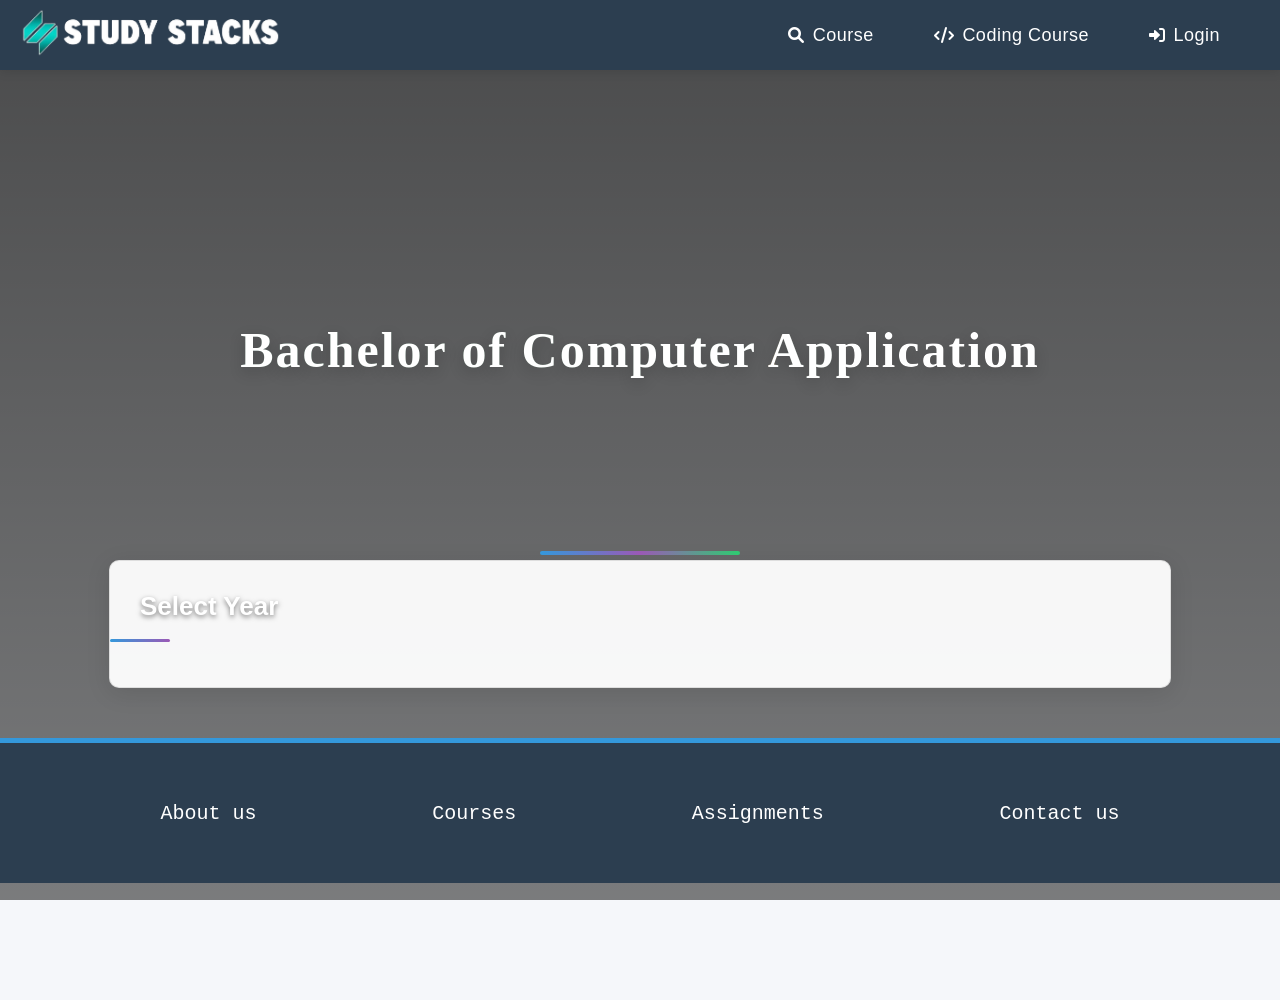
==== commit 22b88aab: "Fix BCA page layout and navigation bar misalignment" ====
--- a/Course/BCA/bca.html
+++ b/Course/BCA/bca.html
@@ -16,37 +16,7 @@
             color: #333;
         }
 
-        /* Navigation */
-        .navigationbar {
-            background: #2c3e50;
-            padding: 15px 0;
-            box-shadow: 0 2px 10px rgba(0,0,0,0.1);
-            position: fixed;
-            width: 100%;
-            top: 0;
-            z-index: 1000;
-        }
-
-        .firstnav, .secondnav {
-            display: flex;
-            justify-content: space-between;
-            align-items: center;
-            max-width: 1200px;
-            margin: 0 auto;
-            padding: 0 20px;
-        }
-
-        .secondnav a {
-            color: white;
-            text-decoration: none;
-            padding: 8px 15px;
-            border-radius: 4px;
-            transition: background-color 0.3s;
-        }
-
-        .secondnav a:hover {
-            background-color: #34495e;
-        }
+
 
         /* Main Content */
         .main {
@@ -356,13 +326,6 @@
             <div class="courseh"><a href="../../index.html#braches"><i class="fa-solid fa-magnifying-glass"></i>Course</a></div>
             <div class="procourseh"><a href="../../index.html#probraches"><i class="fa-solid fa-code"></i>Coding Course</a></div>
             <div class="assingment"><a href="../../login form/login.html"><i class="fa-solid fa-right-to-bracket"></i>Login</a></div>
-        </div>
-            <div class="image"><a href="../../index.html"><img src="../../study_stacks_3__1_-removebg-preview.png" alt="STUDY STACKS"></a></div>
-        </div>
-        <div class="secondnav">
-            <div class="courseh"><a href="../../index.html#braches"><i class="fa-solid fa-magnifying-glass"></i> Course</a></div>
-            <div class="procourseh"><a href="../../index.html#probraches"><i class="fa-solid fa-code"></i> Coding Course</a></div>
-            <div class="assingment"><a href="../../login form/login.html"><i class="fa-solid fa-right-to-bracket"></i> Login</a></div>
         </div>
     </div>
 
--- a/Course/BCA/bca.css
+++ b/Course/BCA/bca.css
@@ -0,0 +1,474 @@
+*{
+    margin: 0;
+    padding: 0;
+    font-family: 'Poppins', sans-serif;
+}
+
+/* Animation Keyframes */
+@keyframes fadeIn {
+    from { opacity: 0; }
+    to { opacity: 1; }
+}
+
+@keyframes fadeInUp {
+    from {
+        opacity: 0;
+        transform: translateY(30px);
+    }
+    to {
+        opacity: 1;
+        transform: translateY(0);
+    }
+}
+
+@keyframes fadeInDown {
+    from {
+        opacity: 0;
+        transform: translateY(-30px);
+    }
+    to {
+        opacity: 1;
+        transform: translateY(0);
+    }
+}
+
+@keyframes fadeInLeft {
+    from {
+        opacity: 0;
+        transform: translateX(-30px);
+    }
+    to {
+        opacity: 1;
+        transform: translateX(0);
+    }
+}
+
+@keyframes fadeInRight {
+    from {
+        opacity: 0;
+        transform: translateX(30px);
+    }
+    to {
+        opacity: 1;
+        transform: translateX(0);
+    }
+}
+
+@keyframes float {
+    0% { transform: translateY(0px); }
+    50% { transform: translateY(-10px); }
+    100% { transform: translateY(0px); }
+}
+
+@keyframes pulse {
+    0% { transform: scale(1); }
+    50% { transform: scale(1.05); }
+    100% { transform: scale(1); }
+}
+
+@keyframes borderGlow {
+    0% { box-shadow: 0 0 10px rgba(0, 47, 255, 0.5); }
+    50% { box-shadow: 0 0 20px rgba(0, 47, 255, 0.8); }
+    100% { box-shadow: 0 0 10px rgba(0, 47, 255, 0.5); }
+}
+
+@keyframes gradientMove {
+    0% { background-position: 0% 50%; }
+    50% { background-position: 100% 50%; }
+    100% { background-position: 0% 50%; }
+}
+
+@keyframes rotate {
+    from { transform: rotate(0deg); }
+    to { transform: rotate(360deg); }
+}
+
+body{
+  background-image: linear-gradient(rgba(0, 0, 0, 0.7), rgba(0, 0, 0, 0.5)), url(../../background\ image.avif);
+  background-size: cover;
+  background-position: center;
+  background-attachment: fixed;
+  min-height: 100vh;
+  overflow-x: hidden;
+  overflow-y: auto;
+}
+
+/* navigation bar */
+
+.navigationbar{
+  height: 70px;
+  width: 100%;
+  background-color: #2c3e50;
+  display: flex;
+  justify-content: space-between;
+  align-items: center;
+  position: fixed;
+  top: 0;
+  z-index: 10;
+  box-shadow: 0 2px 10px rgba(0,0,0,0.1);
+  transition: all 0.3s ease;
+}
+
+.navigationbar:hover {
+  background-color: #34495e;
+}
+
+.navigationbar .firstnav{
+  display: flex;
+  margin-left: 20px;
+}
+.navigationbar .firstnav img{
+  height: 50px;
+  margin-right: 0px;
+  transition: transform 0.5s ease;
+  animation: float 3s ease-in-out infinite;
+}
+.navigationbar .firstnav img:hover {
+  transform: scale(1.1);
+}
+.navigationbar .secondnav{
+  display: flex;
+  margin-right: 30px;
+}
+.navigationbar .secondnav a{
+  text-decoration: none;
+  color: white;
+  font-size: 18px;
+  padding: 10px 20px;
+  background-color: transparent;
+  border-radius: 30px;
+  margin: 10px 10px;
+  transition: all 0.3s ease;
+  font-weight: 500;
+  letter-spacing: 0.5px;
+  position: relative;
+  overflow: hidden;
+}
+
+.navigationbar .secondnav a::before {
+  content: '';
+  position: absolute;
+  width: 100%;
+  height: 3px;
+  bottom: 0;
+  left: 0;
+  background: linear-gradient(45deg, #3498db, #8e44ad);
+  transform: scaleX(0);
+  transform-origin: bottom right;
+  transition: transform 0.3s ease-out;
+  border-radius: 3px;
+}
+
+.navigationbar .secondnav a:hover::before {
+  transform: scaleX(1);
+  transform-origin: bottom left;
+}
+
+.navigationbar .secondnav a i{
+  color: white;
+  margin-right: 8px;
+  font-size: 16px;
+  transition: all 0.3s ease;
+}
+.navigationbar .secondnav a:hover{
+  background-color: rgba(255, 255, 255, 0.2);
+  transform: translateY(-3px);
+  box-shadow: 0 5px 15px rgba(0,0,0,0.1);
+}
+.navigationbar .secondnav a:hover i {
+  transform: scale(1.2);
+}
+
+/* main container */
+
+.main{
+    margin-top: 100px;
+    font-size: 50px;
+    text-align: center;
+    font-family: cursive;
+    font-weight: 700;
+    background: linear-gradient(45deg, #3498db, #9b59b6, #2ecc71);
+    -webkit-background-clip: text;
+    background-clip: text;
+    color: transparent;
+    animation: fadeInDown 1.2s ease, gradientMove 10s ease infinite;
+    text-shadow: 0 5px 15px rgba(0, 0, 0, 0.2);
+    letter-spacing: 2px;
+    position: relative;
+}
+
+.main::after {
+    content: '';
+    position: absolute;
+    width: 200px;
+    height: 4px;
+    background: linear-gradient(to right, #3498db, #9b59b6, #2ecc71);
+    bottom: -15px;
+    left: 50%;
+    transform: translateX(-50%);
+    border-radius: 2px;
+}
+
+.select1 {
+  display: flex;
+  flex-direction: row;
+  justify-content: space-between;
+  align-items: flex-start;
+  padding: 20px 5%;
+  margin-top: 60px;
+  overflow-x: auto;
+  max-width: 100%;
+  animation: fadeInUp 1s ease;
+}
+
+.select1 .titles {
+  margin-top: 0;
+  margin-right: 30px;
+  font-size: 26px;
+  font-weight: bold;
+  text-align: left;
+  font-family: 'Poppins', sans-serif;
+  color: white;
+  animation: fadeIn 1.5s ease;
+  text-shadow: 0 2px 5px rgba(0, 0, 0, 0.5);
+  flex: 0 0 300px;
+  position: relative;
+}
+
+.select1 .titles::after {
+  content: '';
+  position: absolute;
+  width: 60px;
+  height: 3px;
+  background: linear-gradient(to right, #3498db, #9b59b6);
+  bottom: -10px;
+  left: 0;
+  border-radius: 2px;
+}
+
+.select1 .year {
+  margin-top: 0;
+  display: flex;
+  flex-direction: row;
+  flex-wrap: wrap;
+  gap: 20px;
+  flex: 1;
+}
+
+.select1 .year div{
+    height: 150px;
+    width: 200px;
+    border: solid black 2px;
+    display: flex;
+    align-items: center;
+    justify-content: center;
+    font-size: 20px;
+    background-image: linear-gradient(rgba(0, 0, 0, 0.4), rgba(0, 0, 0, 0.3)), url(../button\ wallpaper.jpg);
+    background-size: cover;
+    background-position: center;
+    border: none;
+    border-radius: 15px;
+    backdrop-filter: blur(10px);
+    box-shadow: 0 10px 25px rgba(0, 0, 0, 0.3);
+    transition: all 0.3s cubic-bezier(0.25, 0.8, 0.25, 1);
+    position: relative;
+    overflow: hidden;
+    animation: fadeInUp 1.2s ease;
+}
+
+.select1 .year div:hover{
+    height: 160px;
+    width: 210px;
+}
+
+.select1 .year a{
+    color: rgb(255, 255, 255);
+    text-decoration: none;
+}
+
+.select1 .year a p{
+  font-family: cursive;
+  font-size: 30px;
+}
+
+.year-card {
+    background: transparent;
+    border-radius: 15px;
+    padding: 15px;
+    margin: 10px;
+    width: 180px;
+    text-align: center;
+    transition: transform 0.3s ease;
+    animation: fadeInUp 0.6s ease-out;
+    position: relative;
+    overflow: hidden;
+    display: flex;
+    flex-direction: column;
+}
+
+.year-card:hover {
+    transform: translateY(-5px);
+}
+
+.year-card img {
+    width: 100%;
+    height: 120px;
+    object-fit: cover;
+    border-radius: 10px;
+    margin-top: 10px;
+}
+
+.year-card p {
+    color: #fff;
+    font-size: 1.2em;
+    font-weight: 600;
+    margin: 0 0 10px 0;
+    position: relative;
+    z-index: 2;
+    text-shadow: 1px 1px 3px rgba(0,0,0,0.7);
+    background: rgba(0, 0, 0, 0.3);
+    padding: 5px 10px;
+    border-radius: 5px;
+}
+
+.year {
+    display: flex;
+    justify-content: center;
+    flex-wrap: wrap;
+    gap: 15px;
+    padding: 20px;
+}
+
+.year a {
+    text-decoration: none;
+}
+
+.select1 .year {
+  margin-top: 0;
+  display: flex;
+  flex-direction: row;
+  flex-wrap: wrap;
+  justify-content: flex-start;
+  gap: 20px;
+  flex: 1;
+}
+
+.select1 .year div {
+  height: 120px;
+  width: 170px;
+  flex: 0 0 auto;
+  background-image: linear-gradient(rgba(0, 0, 0, 0.4), rgba(0, 0, 0, 0.3)), url(../../button\ wallpaper.jpg);
+  background-size: cover;
+  background-position: center;
+  border: none;
+  border-radius: 15px;
+  display: flex;
+  align-items: center;
+  justify-content: center;
+  font-size: 20px;
+  backdrop-filter: blur(10px);
+  box-shadow: 0 10px 25px rgba(0, 0, 0, 0.3);
+  transition: all 0.3s cubic-bezier(0.25, 0.8, 0.25, 1);
+  position: relative;
+  overflow: hidden;
+  animation: fadeInUp 1.2s ease;
+}
+
+.select2, .select3, .select4,
+.sem1, .sem2, .sem3, .sem4, .sem5, .sem6 {
+  padding-top: 60px;
+}
+
+.want1, .want2, .want3, .want4, .want5, .want6, .want7, .want8,
+.want9, .want10, .want11, .want12, .want13, .want14, .want15, .want16,
+.want17, .want18, .want19, .want20, .want21, .want22, .want23, .want24 {
+  padding-top: 60px;
+}
+
+.notes1, .notes2, .notes3, .notes4, .notes5, .notes6, .notes7, .notes8,
+.notes9, .notes10, .notes11, .notes12, .notes13, .notes14, .notes15, .notes16,
+.notes17, .notes18, .notes19, .notes20, .notes21, .notes22, .notes23, .notes24,
+.notes25, .notes26, .notes27, .notes28, .notes29, .notes30, .notes31, .notes32,
+.notes33, .notes34, .notes35, .notes36, .notes37, .notes38, .notes39, .notes40,
+.notes41, .notes42, .notes43, .notes44, .notes45, .notes46, .notes47, .notes48,
+.notes49, .notes50, .notes51, .notes52, .notes53, .notes54, .notes55, .notes56,
+.notes57, .notes58, .notes59, .notes60, .notes61, .notes62, .notes63, .notes64,
+.notes65, .notes66, .notes67, .notes68, .notes69, .notes70, .notes71, .notes72 {
+  padding-top: 60px;
+}
+
+/* For better mobile experience */
+@media screen and (max-width: 768px) {
+  .select1 {
+    flex-direction: column;
+    padding: 20px 5%;
+  }
+  
+  .select1 .titles {
+    margin-bottom: 30px;
+    text-align: center;
+    flex: none;
+    width: 100%;
+  }
+  
+  .select1 .titles::after {
+    left: 50%;
+    transform: translateX(-50%);
+  }
+  
+  .select1 .year {
+    justify-content: center;
+  }
+}
+
+/* For mobile devices */
+@media screen and (max-width: 768px) {
+  .navigationbar {
+    height: auto;
+    flex-direction: column;
+    padding: 10px 0;
+  }
+  
+  .navigationbar .secondnav {
+    margin-right: 0;
+    justify-content: center;
+    flex-wrap: wrap;
+  }
+  
+  .main {
+    font-size: 36px;
+    margin-top: 150px;
+  }
+  
+  .select1 .titles {
+    font-size: 24px;
+  }
+  
+  .select1 .year {
+    flex-direction: column;
+    align-items: center;
+  }
+  
+  .select1 .year div {
+    margin-bottom: 20px;
+  }
+}
+
+/* footer  */
+
+.footers{
+    display: flex;
+    background-color: grey;
+    height: 80px;
+    width: 100%;
+    justify-content: space-evenly;
+    align-items: center;
+    bottom: 0;
+  }
+  .footers .word a{
+    color: white;
+    text-decoration: none;
+    color: white;
+    font-size: 20px;
+    font-family: 'Courier New', Courier, monospace;
+  }
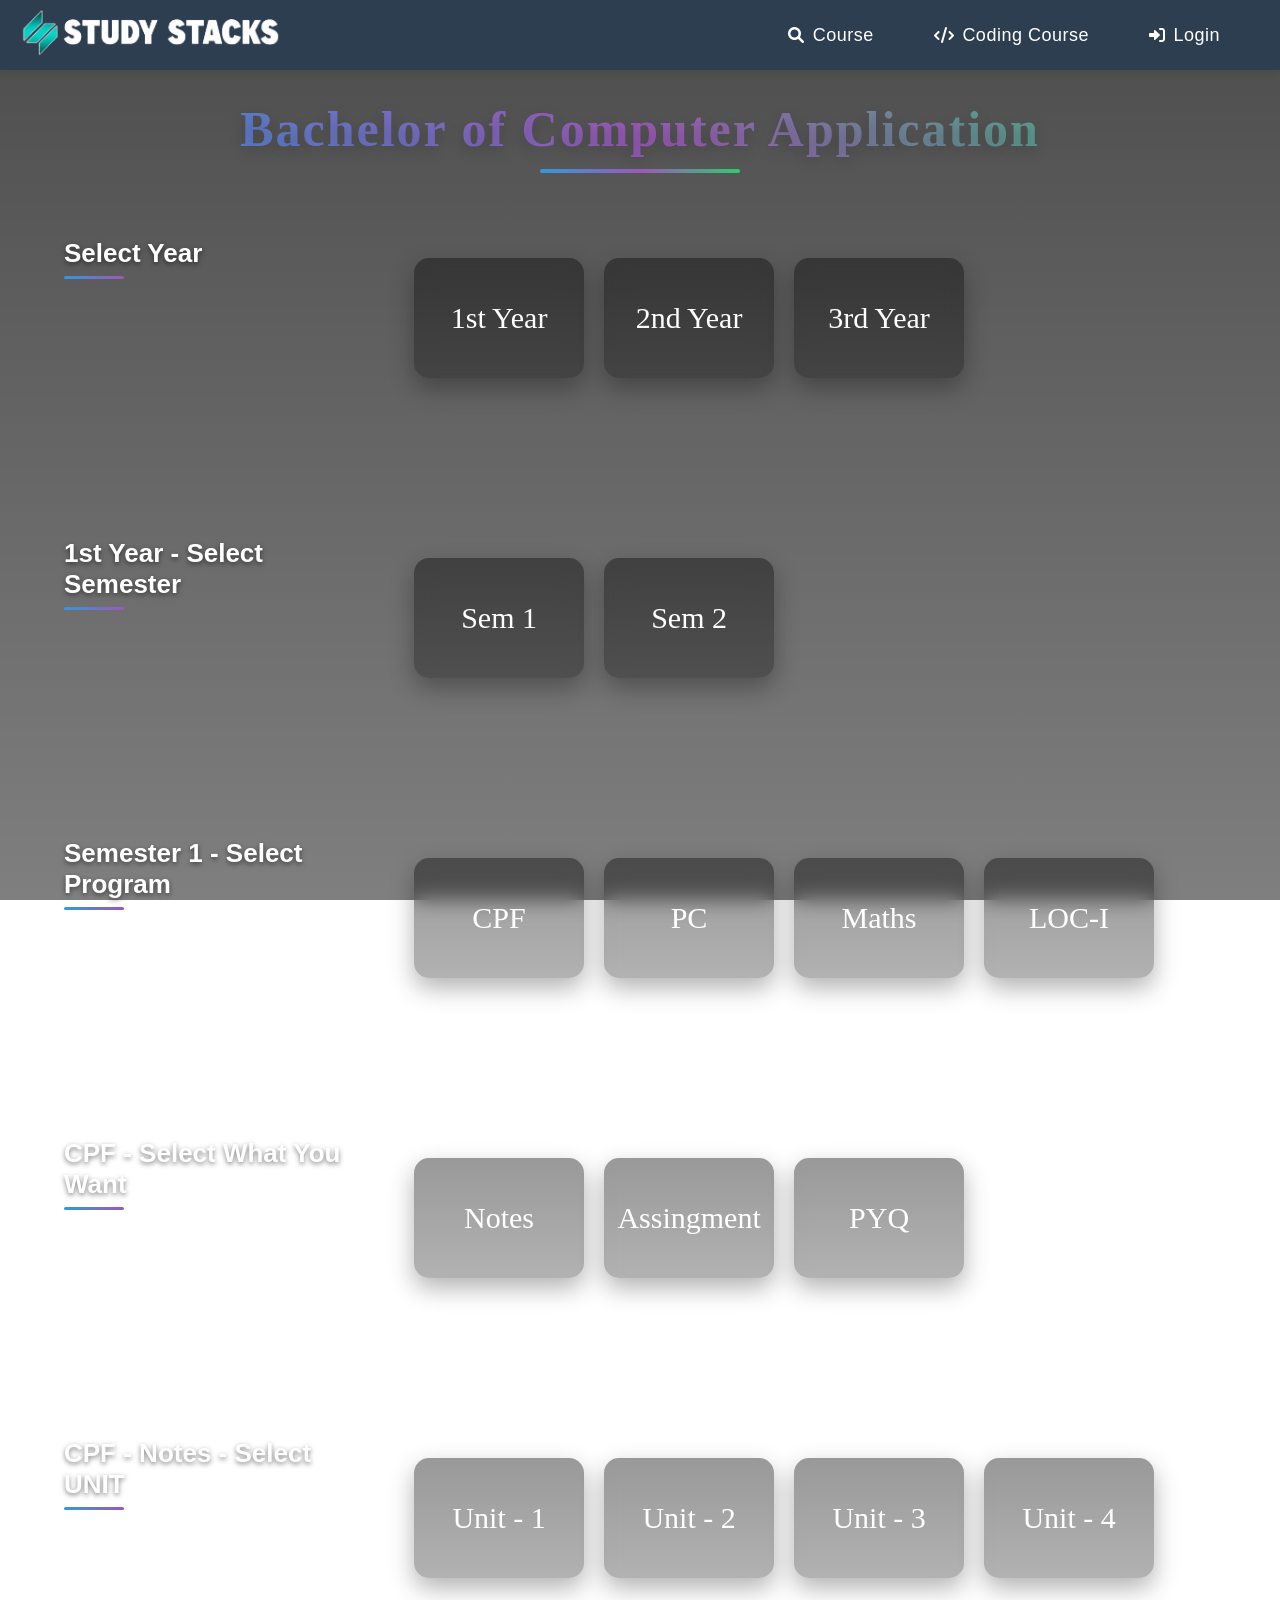
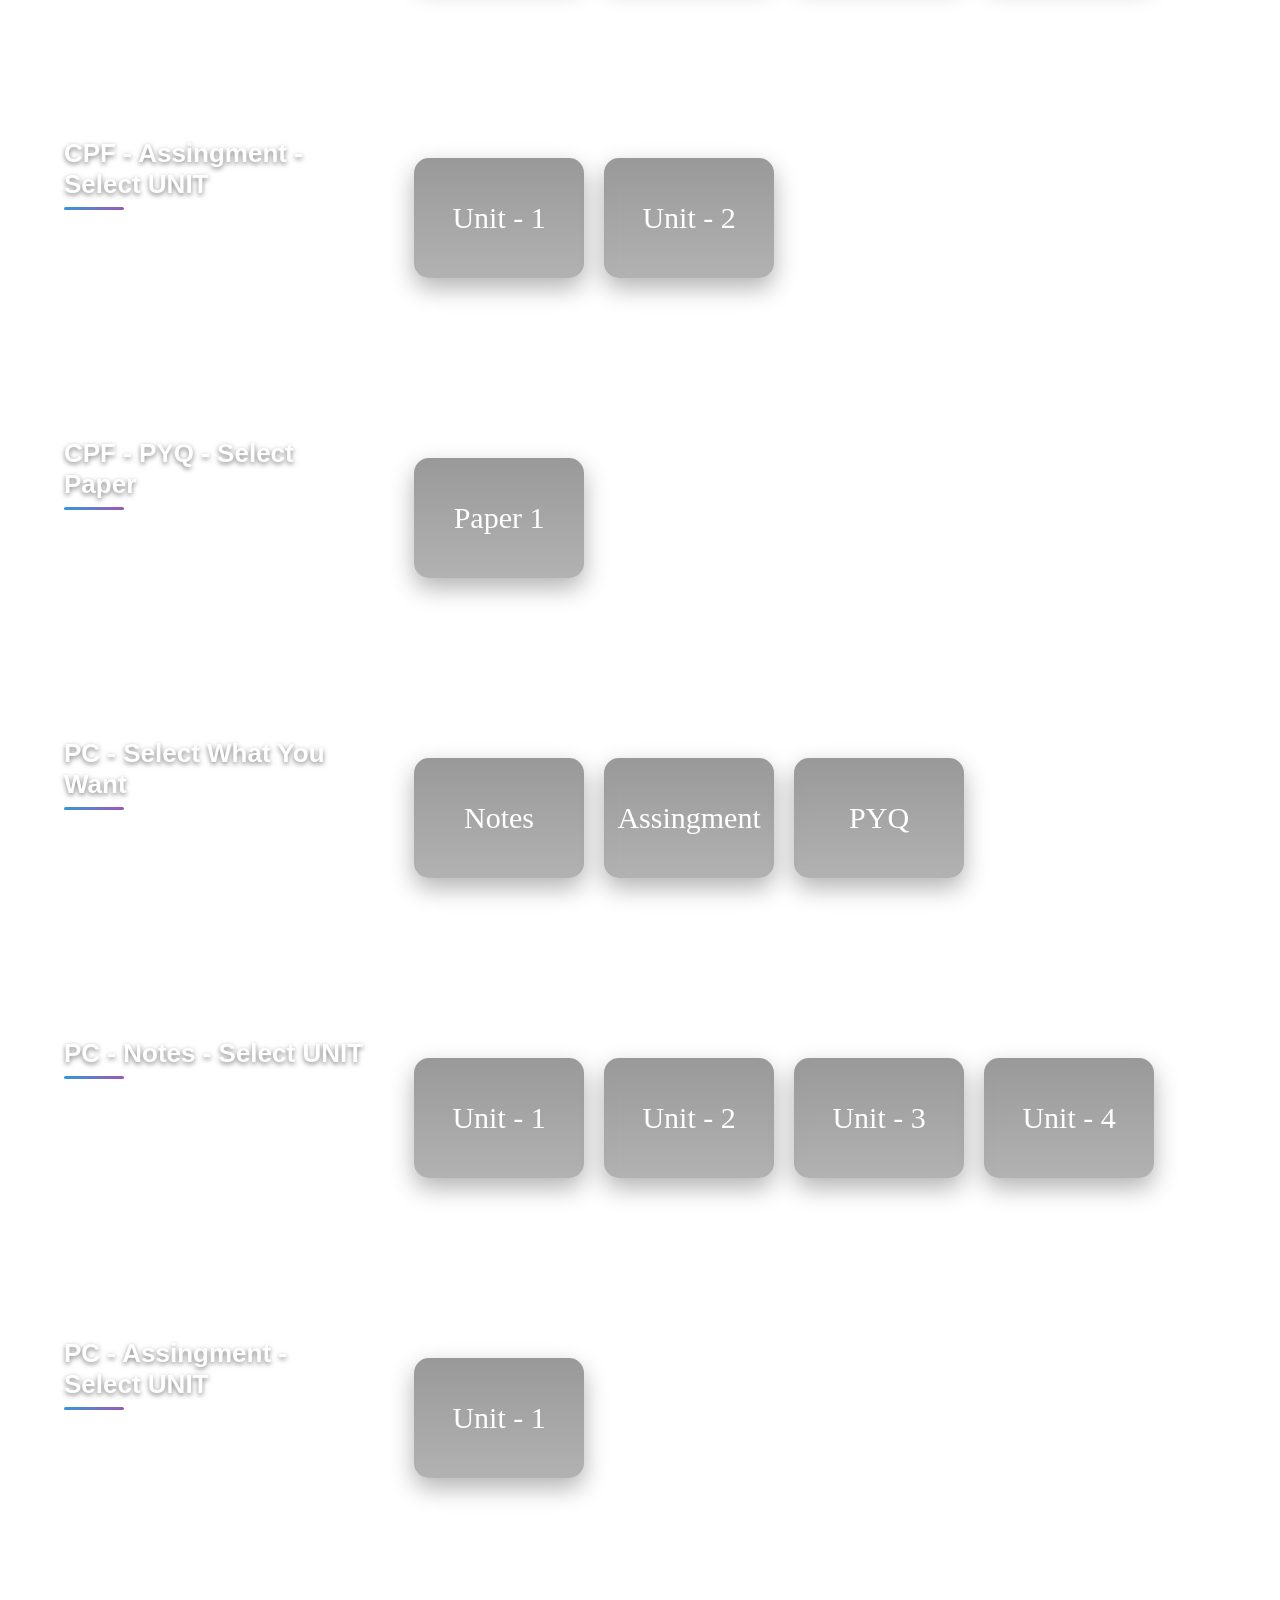
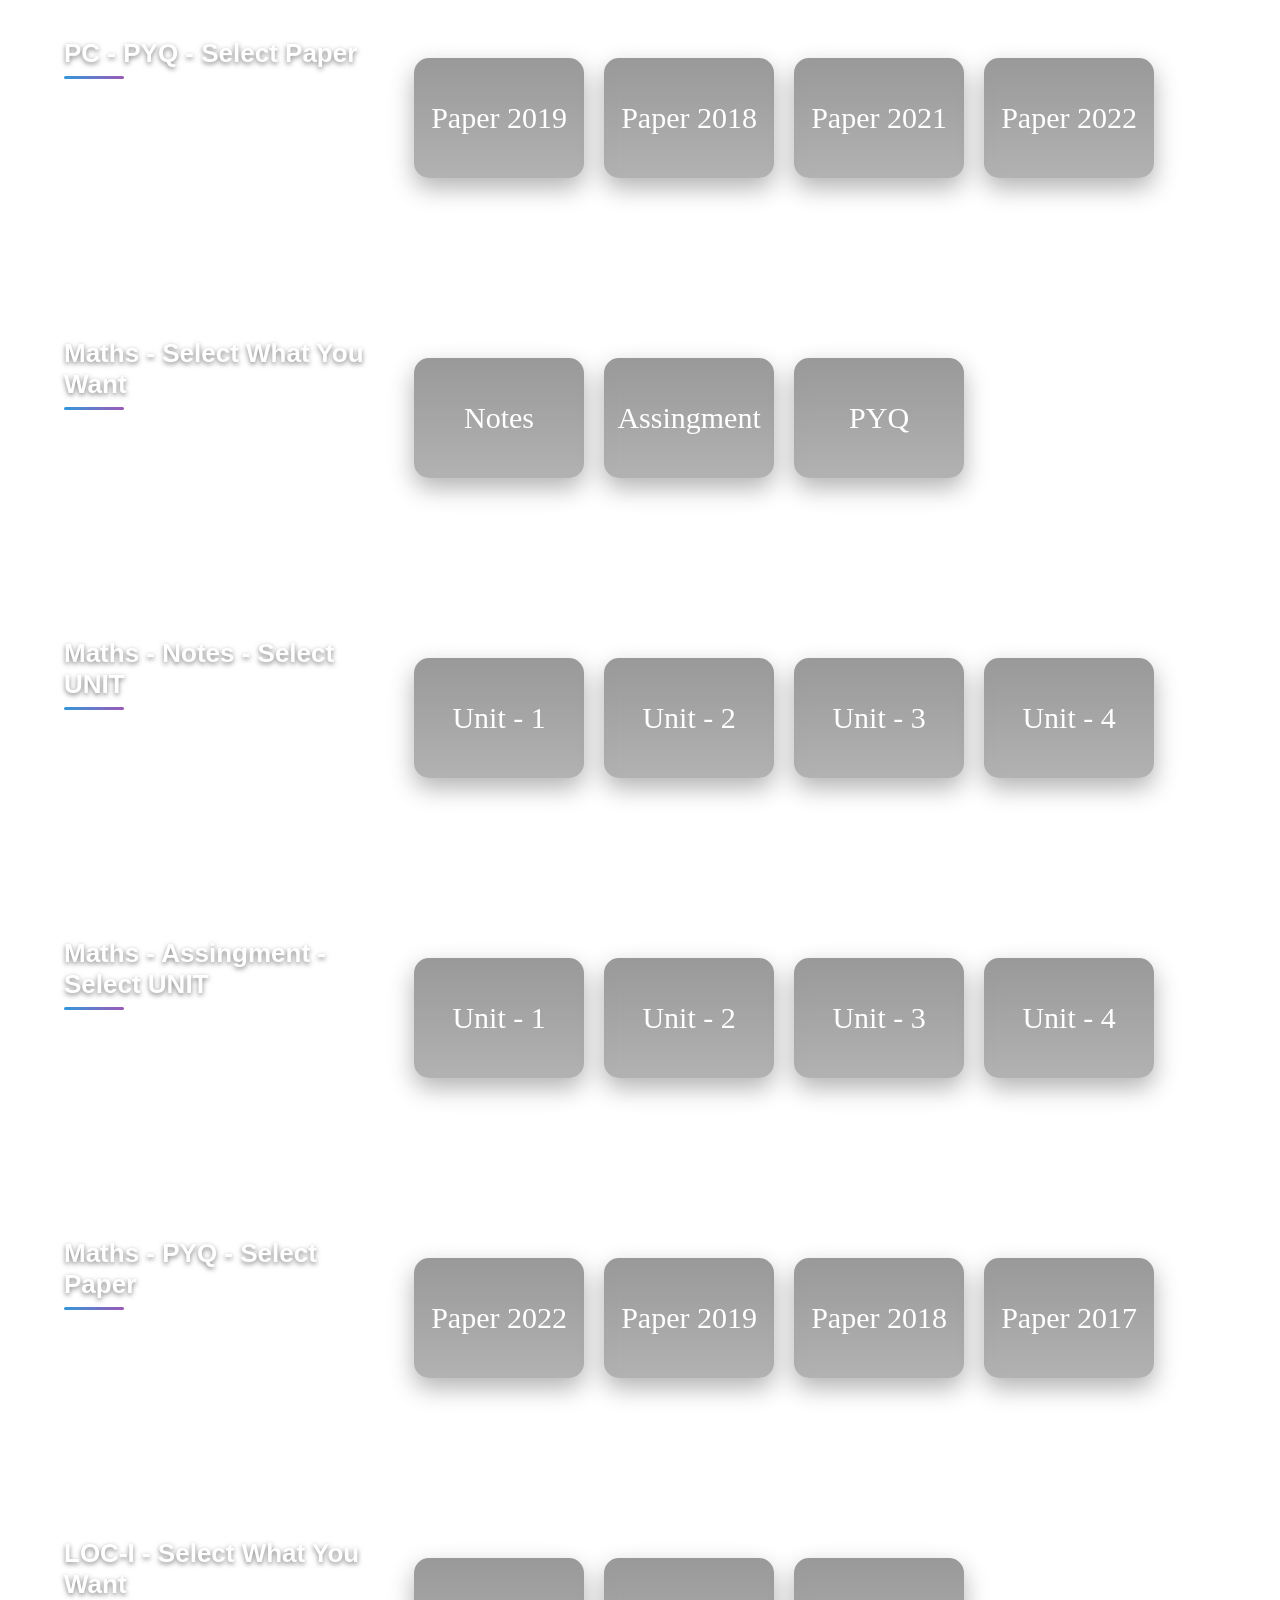
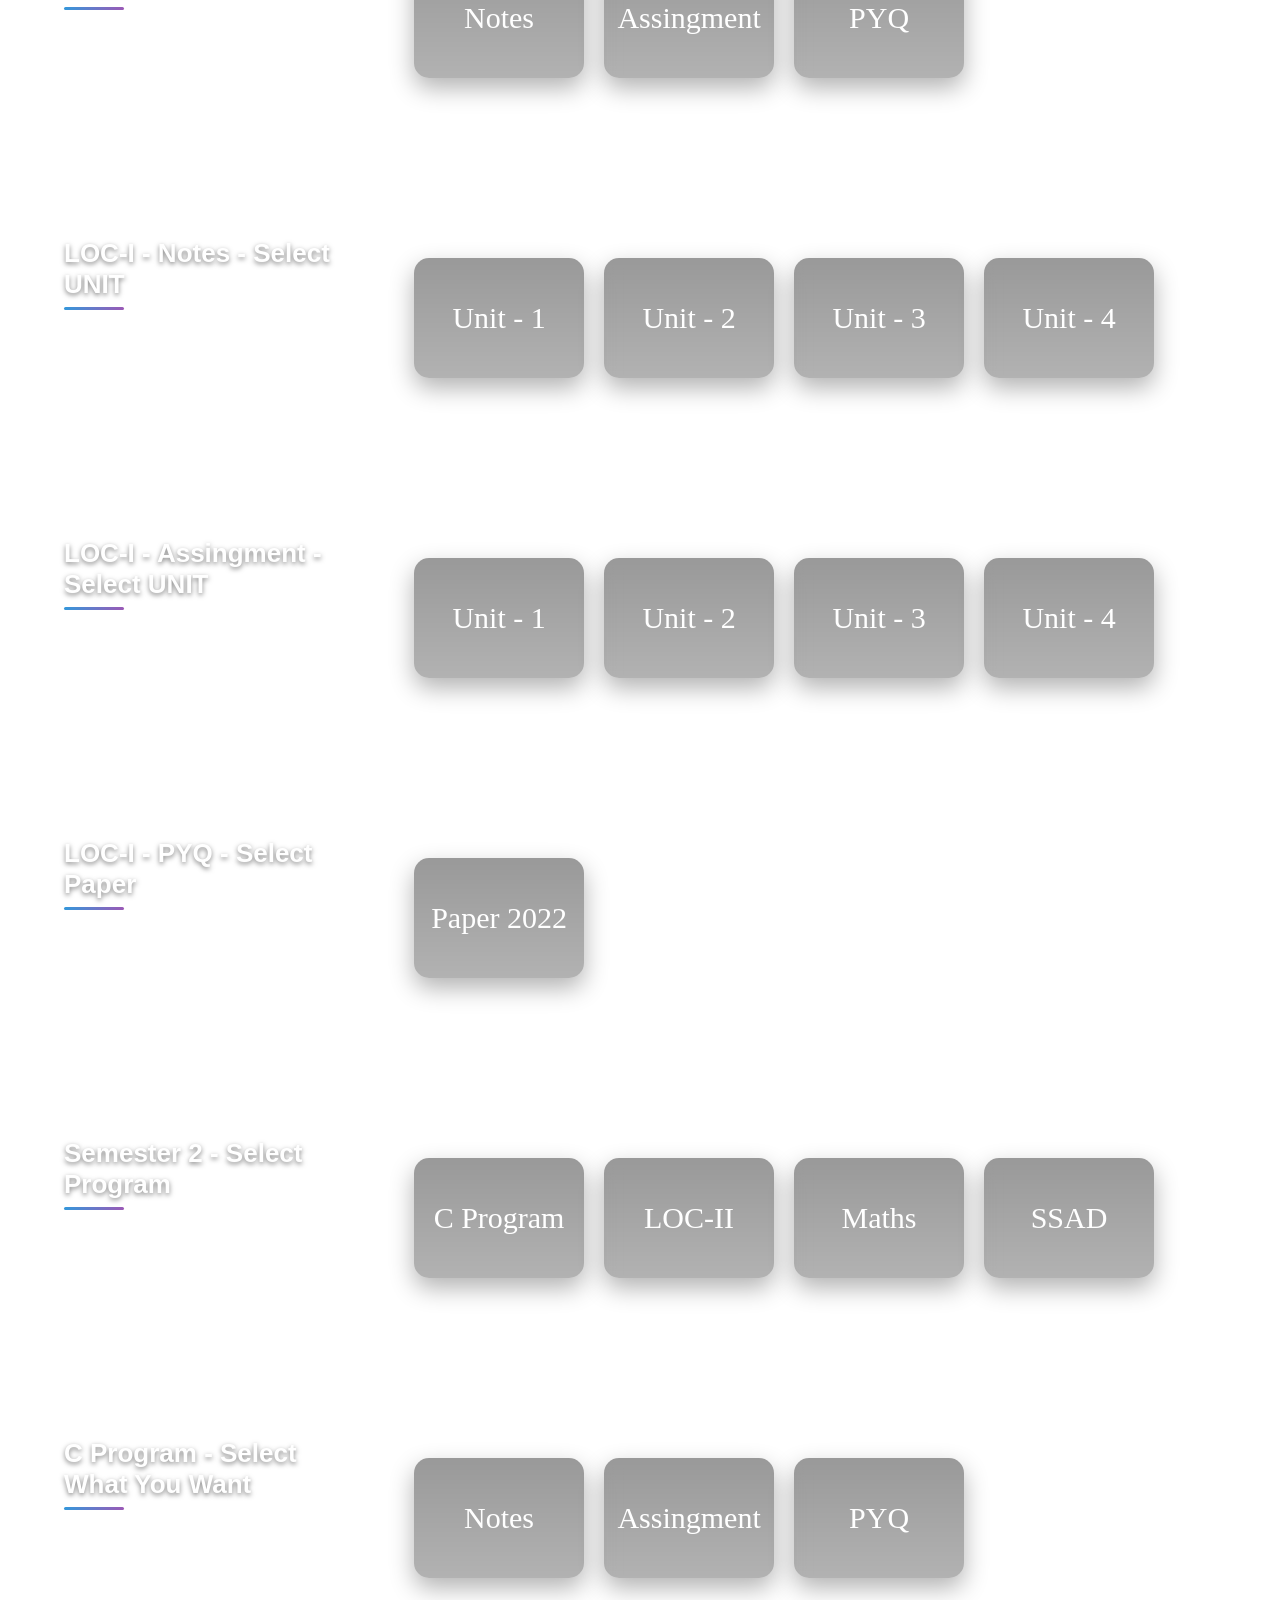
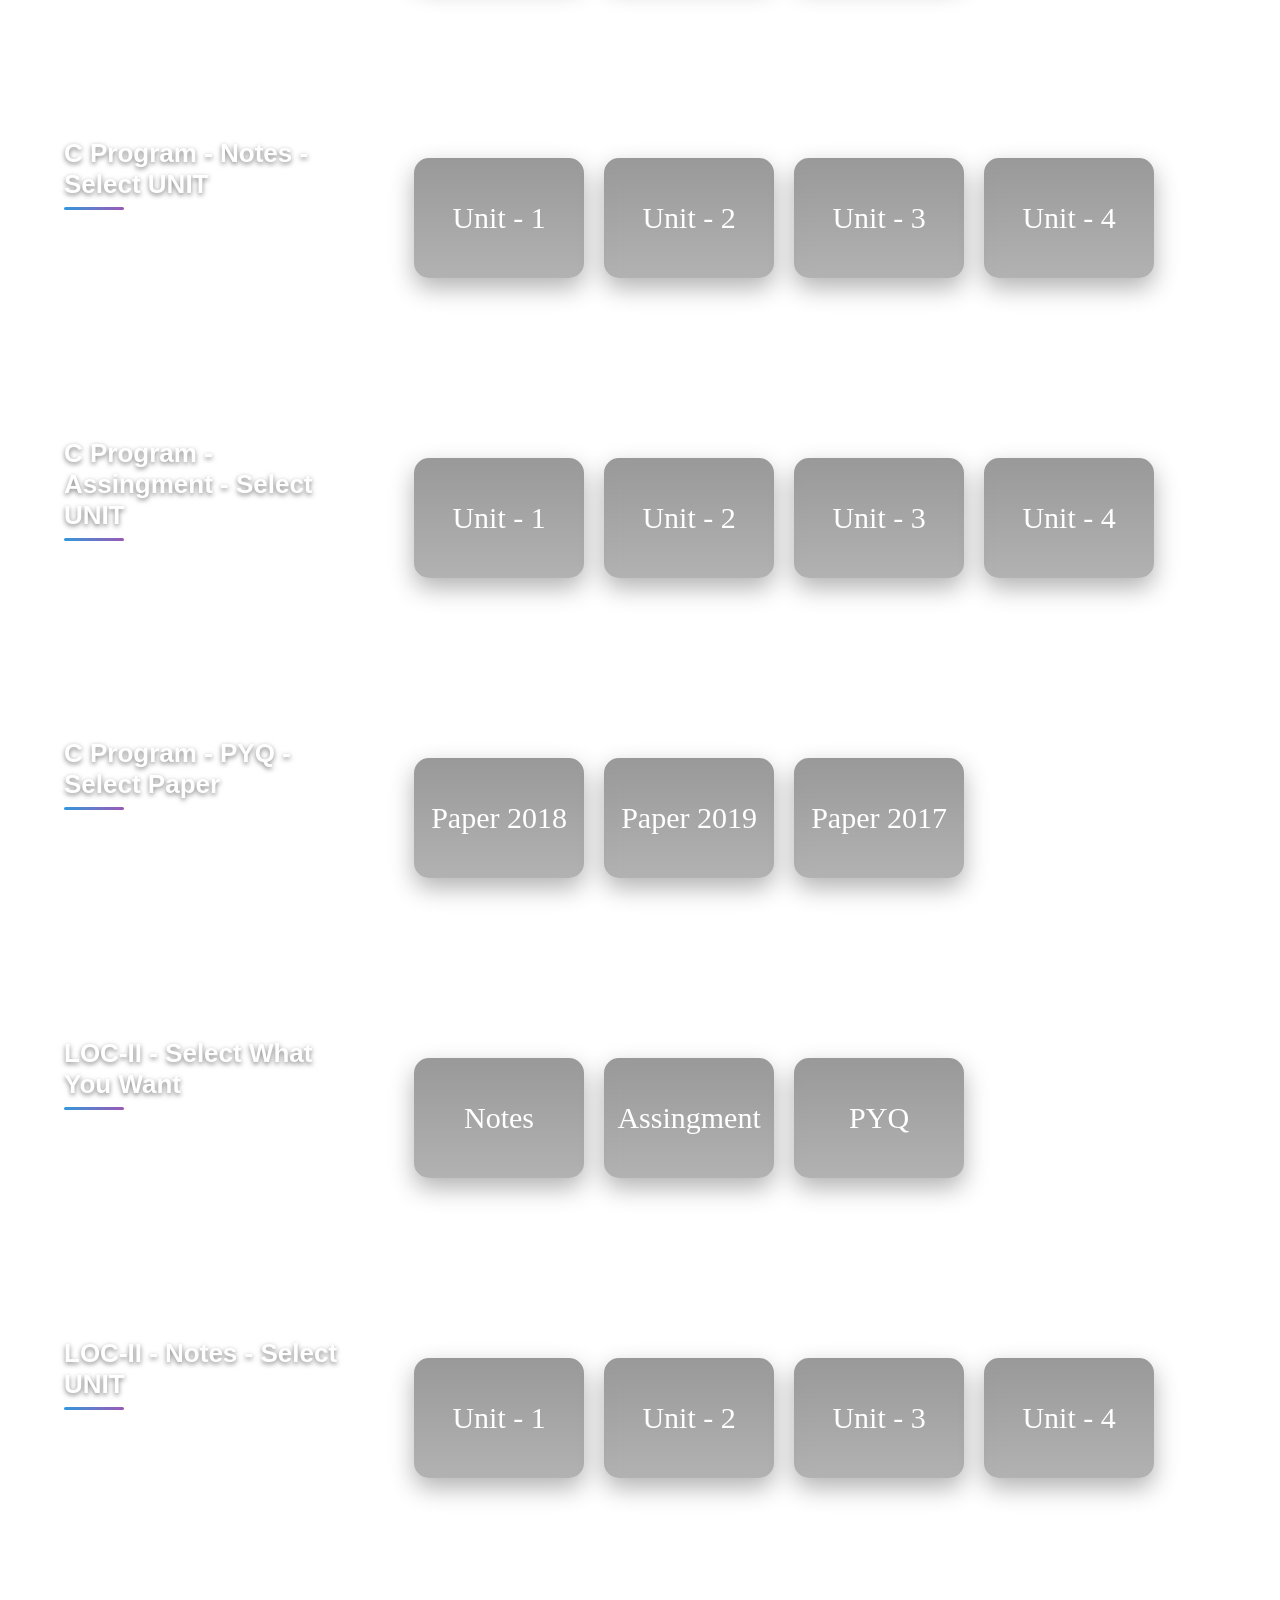
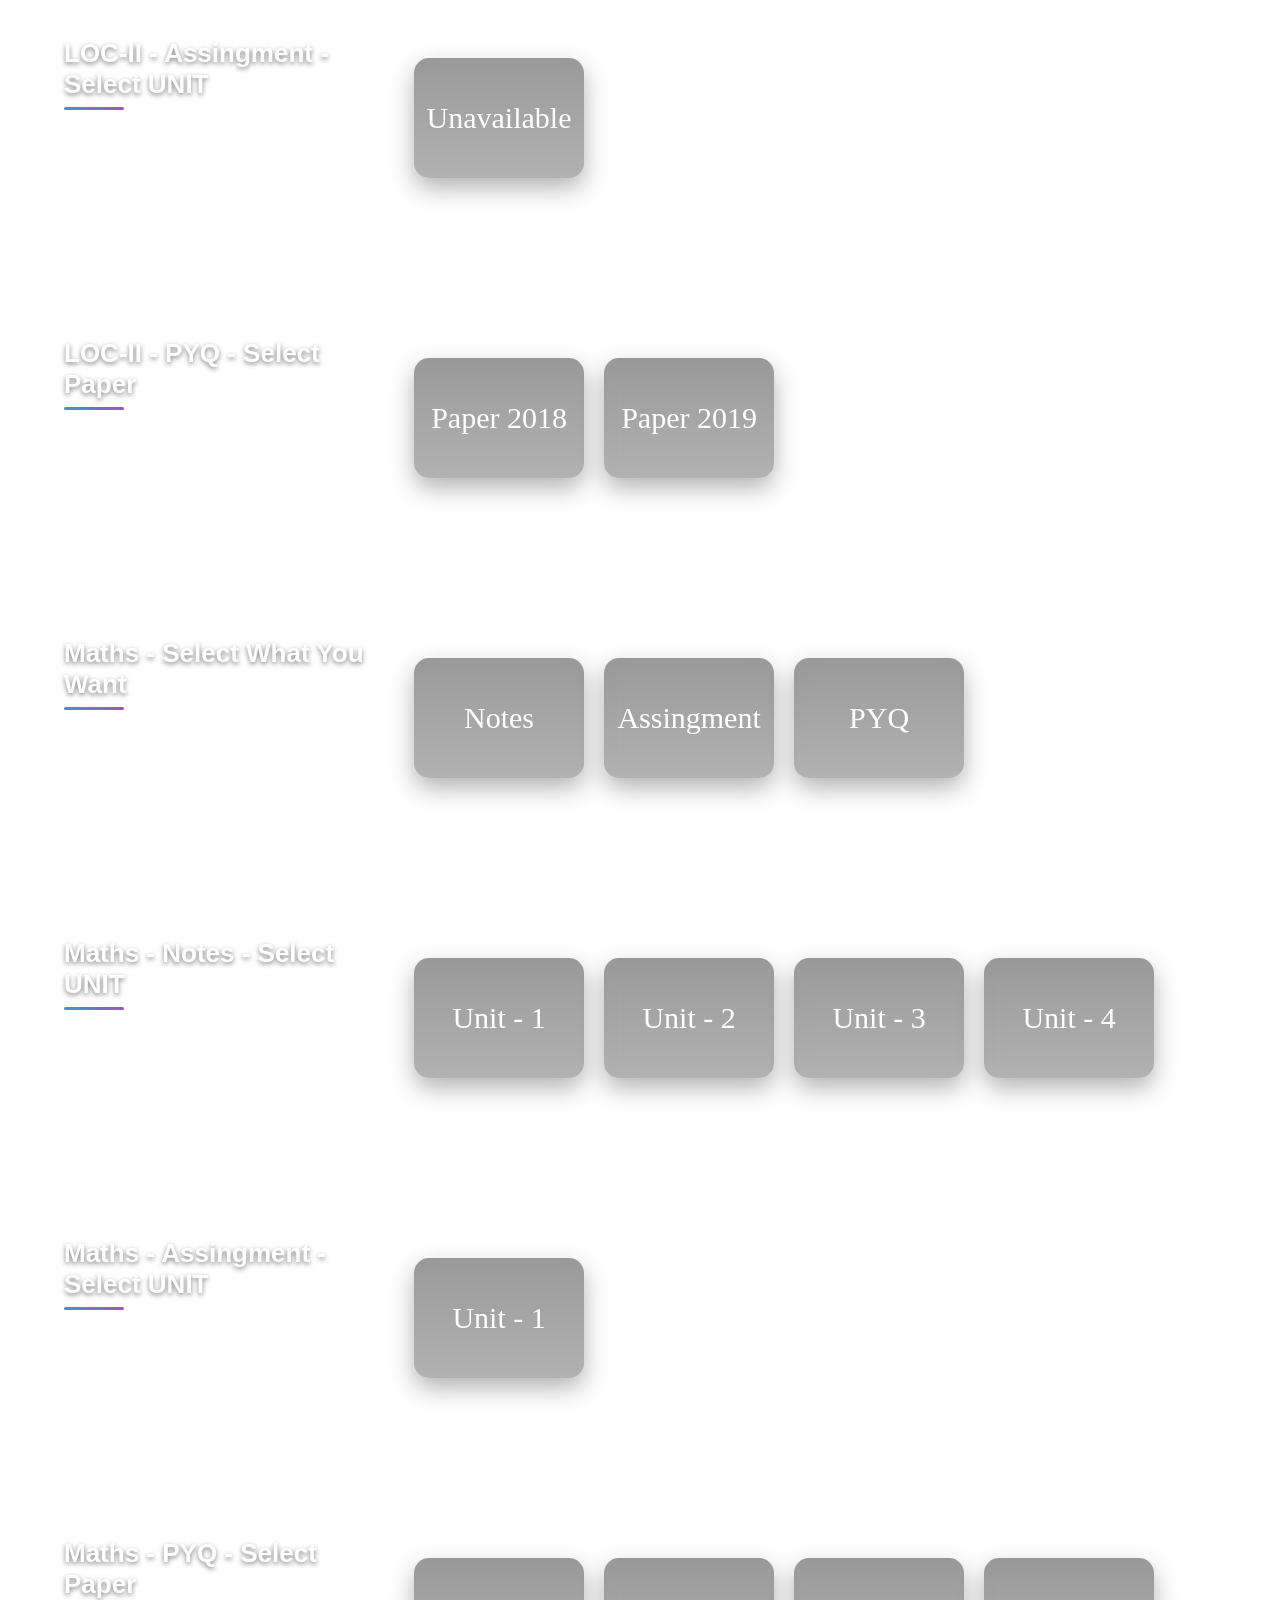
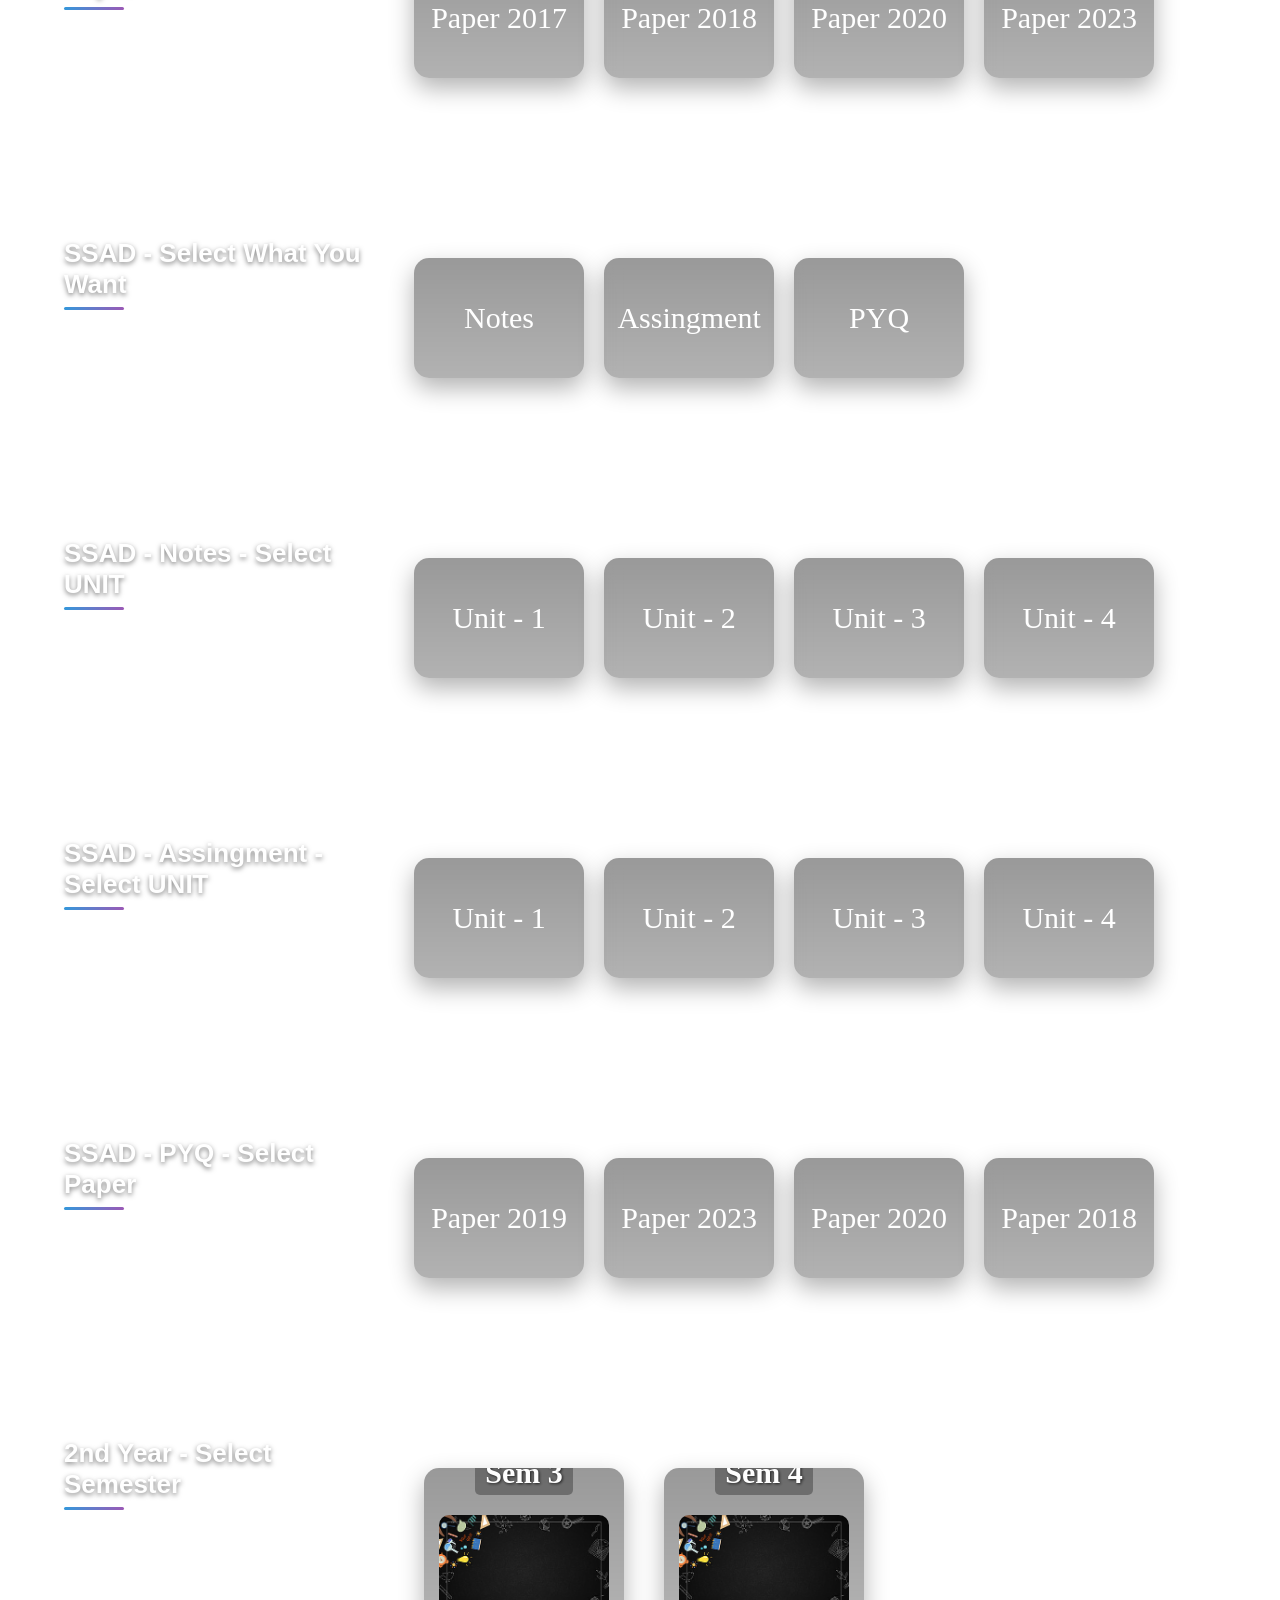
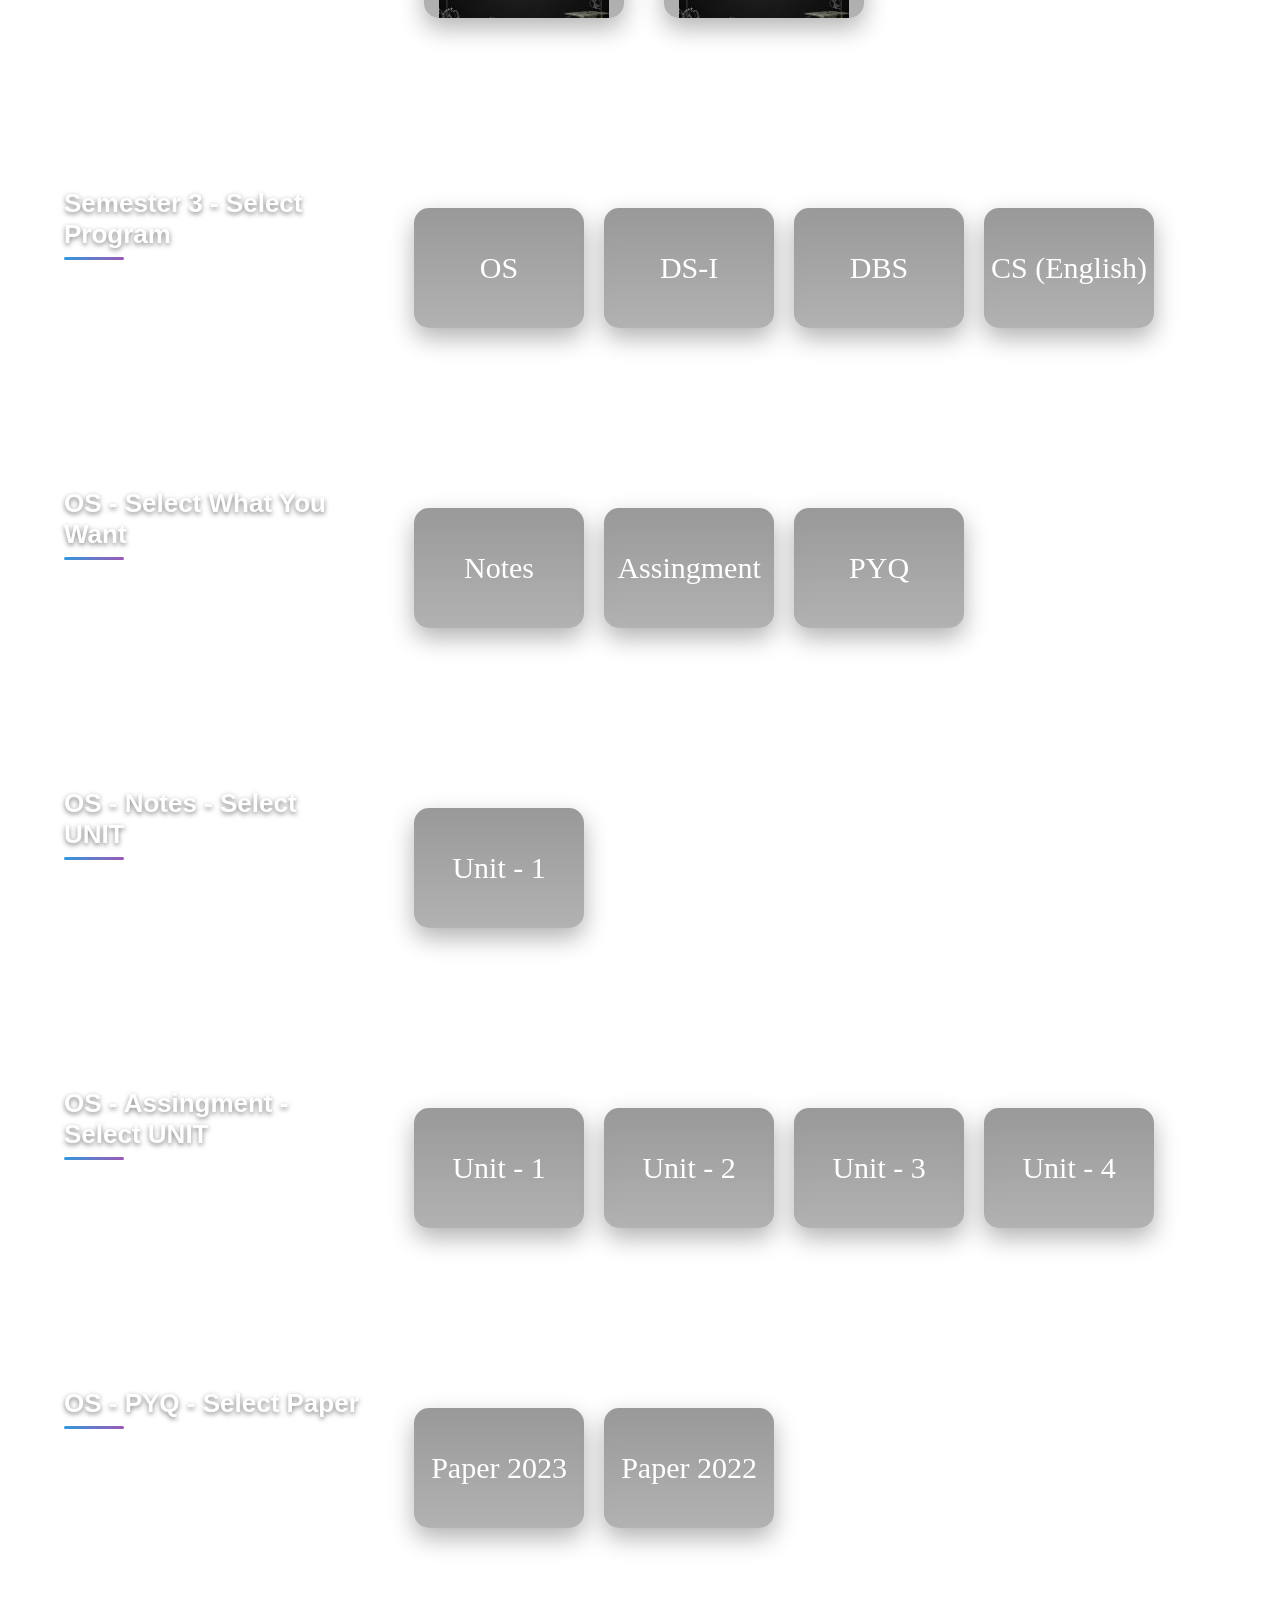
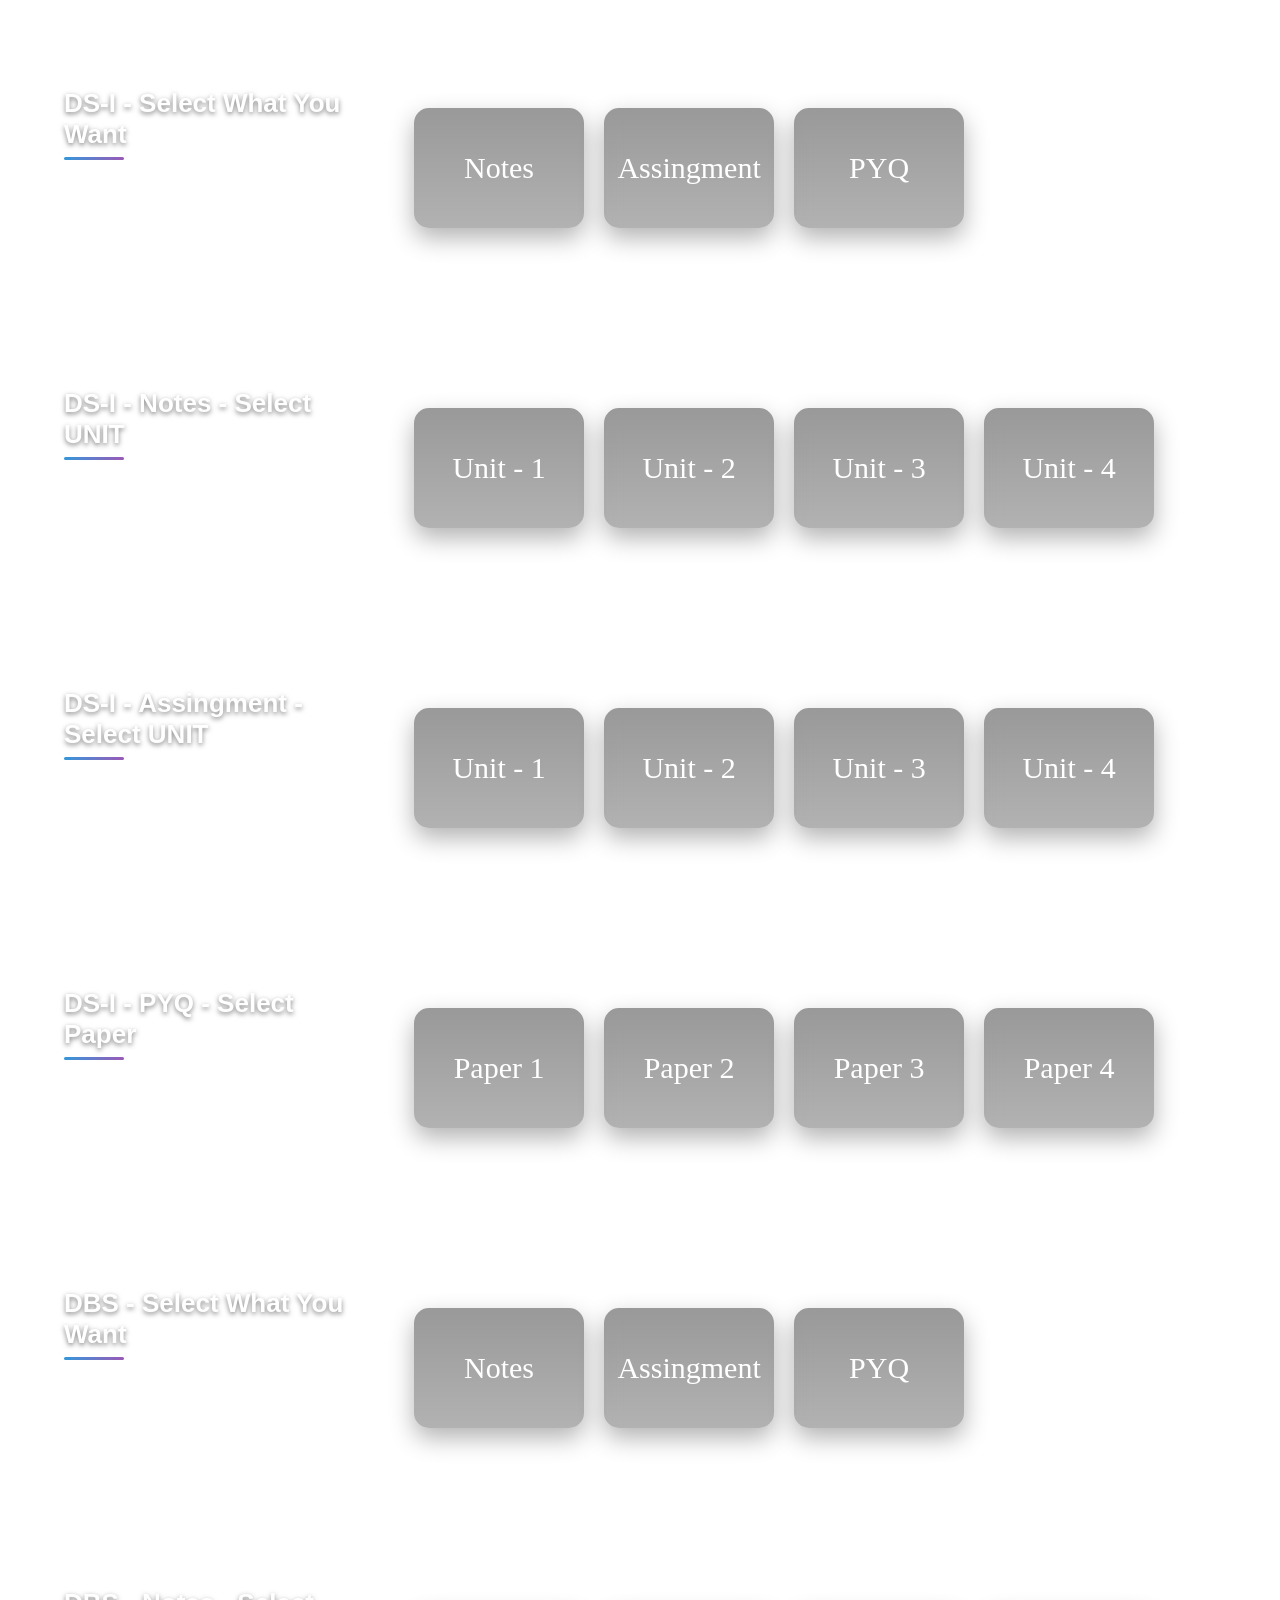
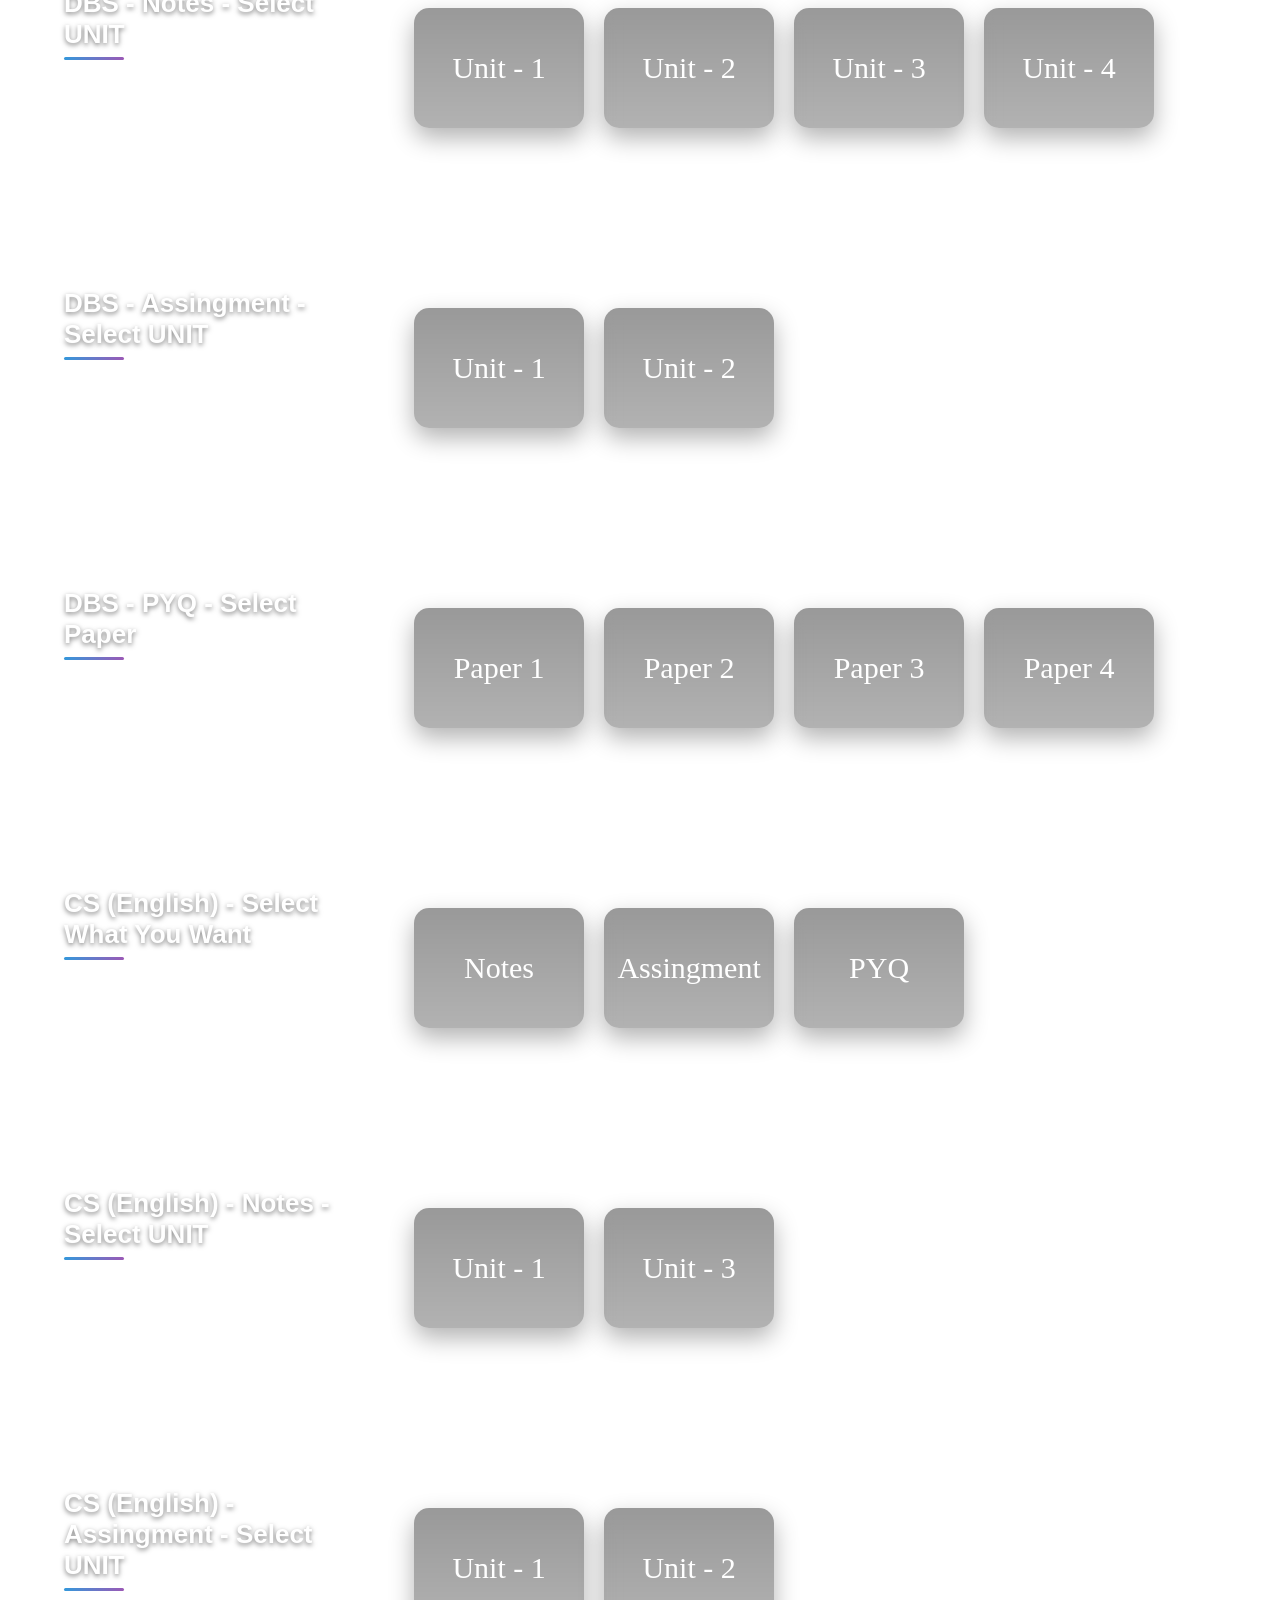
==== commit 4f05ccae: "fix: revert BCA page to consistent static scrolling layout and remove style collisions" ====
--- a/Course/BCA/bca.html
+++ b/Course/BCA/bca.html
@@ -6,315 +6,6 @@
     <title>STUDY STACKS - BCA</title>
     <link rel="stylesheet" href="./bca.css">
     <link rel="stylesheet" href="https://cdnjs.cloudflare.com/ajax/libs/font-awesome/6.0.0-beta3/css/all.min.css">
-    <style>
-        /* Base Styles */
-        body {
-            font-family: 'Segoe UI', Tahoma, Geneva, Verdana, sans-serif;
-            margin: 0;
-            padding: 0;
-            background-color: #f5f7fa;
-            color: #333;
-        }
-
-
-
-        /* Main Content */
-        .main {
-            text-align: center;
-            padding: 100px 15px 40px;
-            color: white;
-            margin-bottom: 15px;
-            background-color: #ffffff;
-            background-image: linear-gradient(rgba(0, 0, 0, 0.6), rgba(0, 0, 0, 0.4)), url('../../background image.webp');
-            background-size: cover;
-            background-position: center;
-            background-attachment: fixed;
-            min-height: 300px;
-            display: flex;
-            flex-direction: column;
-            justify-content: center;
-            align-items: center;
-        }
-
-        .main h1 {
-            font-size: 1.7em;
-            margin: 0 0 5px 0;
-            color: white;
-            text-shadow: 1px 1px 2px rgba(0,0,0,0.2);
-            font-weight: 600;
-            letter-spacing: -0.3px;
-        }
-
-        .main p {
-            font-size: 0.9em;
-            opacity: 0.9;
-            margin: 0;
-            font-weight: 400;
-        }
-
-        /* Selection Containers */
-        .select1 {
-            max-width: 1000px;
-            margin: 20px auto 40px;
-            padding: 30px;
-            background: rgba(255, 255, 255, 0.95);
-            border-radius: 10px;
-            box-shadow: 0 5px 25px rgba(0,0,0,0.1);
-            border: 1px solid rgba(0,0,0,0.1);
-        }
-
-        .titles {
-            font-size: 1.6em;
-            font-weight: 600;
-            margin-bottom: 25px;
-            color: #2c3e50;
-            text-align: center;
-            position: relative;
-            padding-bottom: 10px;
-        }
-
-        .titles:after {
-            content: '';
-            position: absolute;
-            bottom: 0;
-            left: 50%;
-            transform: translateX(-50%);
-            width: 80px;
-            height: 3px;
-            background: #3498db;
-            border-radius: 3px;
-        }
-
-        /* Year Selection - Horizontal Layout */
-        .year {
-            display: flex;
-            justify-content: center;
-            flex-wrap: wrap;
-            gap: 20px;
-            margin-top: 20px;
-        }
-
-        .year-option {
-            flex: 1;
-            min-width: 200px;
-            max-width: 300px;
-            background: #f8f9fa;
-            border-radius: 10px;
-            padding: 25px 15px;
-            text-align: center;
-            cursor: pointer;
-            transition: all 0.3s ease;
-            border: 2px solid #e9ecef;
-            box-shadow: 0 3px 10px rgba(0,0,0,0.05);
-        }
-
-        .year-option p {
-            margin: 0;
-            font-size: 1.2em;
-            font-weight: 600;
-            color: #2c3e50;
-        }
-
-        .year-option:hover {
-            transform: translateY(-5px);
-            box-shadow: 0 10px 20px rgba(0,0,0,0.1);
-            border-color: #3498db;
-            background: white;
-        }
-
-        /* Semester and Subject Options */
-        .semester-option, .subject-option {
-            flex: 1;
-            min-width: 200px;
-            background: white;
-            border-radius: 8px;
-            padding: 20px 15px;
-            text-align: center;
-            cursor: pointer;
-            transition: all 0.3s ease;
-            border: 1px solid #e9ecef;
-            box-shadow: 0 2px 8px rgba(0,0,0,0.05);
-        }
-
-        .subject-option {
-            background: #ffffff;
-            border-radius: 8px;
-            padding: 20px;
-            margin: 10px 0;
-            cursor: pointer;
-            transition: all 0.3s ease;
-            box-shadow: 0 2px 5px rgba(0,0,0,0.1);
-            border-left: 4px solid #3498db;
-        }
-
-        .subject-actions {
-            margin-top: 10px;
-            display: flex;
-            gap: 8px;
-            flex-wrap: wrap;
-        }
-
-        .badge {
-            background: #e9f7fe;
-            color: #0c5460;
-            padding: 4px 8px;
-            border-radius: 12px;
-            font-size: 12px;
-            font-weight: 500;
-        }
-
-        .content-types {
-            display: grid;
-            grid-template-columns: repeat(auto-fill, minmax(250px, 1fr));
-            gap: 20px;
-            margin: 20px 0;
-        }
-
-        .content-type {
-            background: #fff;
-            border-radius: 8px;
-            padding: 20px;
-            cursor: pointer;
-            transition: all 0.3s ease;
-            box-shadow: 0 2px 10px rgba(0,0,0,0.05);
-            border: 1px solid #e9ecef;
-            text-align: center;
-        }
-
-        .content-type:hover {
-            transform: translateY(-3px);
-            box-shadow: 0 5px 15px rgba(0,0,0,0.1);
-            border-color: #3498db;
-        }
-
-        .content-type h4 {
-            margin: 0 0 8px 0;
-            color: #2c3e50;
-        }
-
-        .content-type p {
-            margin: 0;
-            color: #6c757d;
-            font-size: 14px;
-        }
-
-        .units-container {
-            display: grid;
-            grid-template-columns: repeat(auto-fill, minmax(200px, 1fr));
-            gap: 15px;
-            margin: 20px 0;
-        }
-
-        .unit {
-            display: flex;
-            align-items: center;
-            justify-content: center;
-            background: #f8f9fa;
-            border: 1px solid #dee2e6;
-            border-radius: 6px;
-            padding: 15px;
-            text-align: center;
-            color: #2c3e50;
-            text-decoration: none;
-            transition: all 0.2s ease;
-        }
-
-        .unit:hover {
-            background: #e9f7fe;
-            border-color: #3498db;
-            transform: translateY(-2px);
-        }
-
-        .back-button {
-            background: #6c757d;
-            color: white;
-            border: none;
-            padding: 10px 20px;
-            border-radius: 5px;
-            cursor: pointer;
-            margin-top: 20px;
-            transition: background 0.3s;
-        }
-
-        .back-button:hover {
-            background: #5a6268;
-        }
-
-        .semester-option p, .subject-option p {
-            margin: 0;
-            font-size: 1.1em;
-            color: #2c3e50;
-        }
-
-        .semester-option:hover, .subject-option:hover {
-            transform: translateY(-3px);
-            box-shadow: 0 5px 15px rgba(0,0,0,0.1);
-            border-color: #3498db;
-        }
-
-        /* Back Button */
-        .back-button {
-            display: inline-block;
-            margin-top: 25px;
-            padding: 10px 20px;
-            background: #f8f9fa;
-            border-radius: 6px;
-            color: #3498db;
-            text-decoration: none;
-            font-weight: 500;
-            transition: all 0.3s ease;
-            border: 1px solid #e9ecef;
-        }
-
-        .back-button:hover {
-            background: #e9ecef;
-            text-decoration: none;
-            transform: translateX(-3px);
-        }
-
-        /* Footer */
-        .footers {
-            background: #2c3e50;
-            color: white;
-            padding: 30px 0;
-            text-align: center;
-            margin-top: 50px;
-            border-top: 5px solid #3498db;
-        }
-
-        .footers .word {
-            display: inline-block;
-            margin: 0 15px;
-        }
-
-        .footers a {
-            color: #ecf0f1;
-            text-decoration: none;
-            transition: color 0.3s;
-        }
-
-        .footers a:hover {
-            color: #3498db;
-        }
-
-        /* Responsive Design */
-        @media (max-width: 768px) {
-            .year, .semester-options, .subject-options {
-                flex-direction: column;
-                align-items: center;
-            }
-            
-            .year-option, .semester-option, .subject-option {
-                width: 100%;
-                max-width: 100%;
-                margin-bottom: 15px;
-            }
-            
-            .main h1 {
-                font-size: 2em;
-            }
-        }
-    </style>
 </head>
 <body>
     <!-- Navigation Bar -->
@@ -335,43 +26,32 @@
     <!-- Year Selection -->
     <div class="select1" id="set1">
         <div class="titles">Select Year</div>
-    <div class="select1" id="year-selection">
-        <div class="titles">Select Your Academic Year</div>
         <div class="year">
-            <div class="year-option" data-year="1">
-                <p>1st Year</p>
-                <small>First Year Courses</small>
-            </div>
-            <div class="year-option" data-year="2">
-                <p>2nd Year</p>
-                <small>Second Year Courses</small>
-            </div>
-            <div class="year-option" data-year="3">
-                <p>3rd Year</p>
-                <small>Final Year Courses</small>
-            </div>
+            <a href="#sem1"><div class="1"><p>1st Year</p></div></a>
+            <a href="#sem2"><div class="2"><p>2nd Year</p></div></a>
+            <a href="#sem3"><div class="3"><p>3rd Year</p></div></a>
         </div>
     </div>
 
-    <!-- Semester Selection (initially hidden) -->
-    <div class="select1 select2" id="semester-selection" style="display: none;">
-        <div class="titles">Select Semester</div>
-        <div class="year" id="semester-container">
-            <!-- Semesters will be populated by JavaScript -->
+    <!-- 1st Year - Select Semester -->
+    <div class="select1 select2" id="sem1">
+        <div class="titles">1st Year - Select Semester</div>
+        <div class="year">
+            <a href="#set3"><div class="1"><p>Sem 1</p></div></a>
+            <a href="#set4"><div class="2"><p>Sem 2</p></div></a>
         </div>
-        <div class="back-button" id="back-to-years">← Back to Years</div>
-    </div>
-
-    <!-- Subject Selection (initially hidden) -->
-    <div class="select1" id="subject-selection" style="display: none;">
-        <div class="titles" id="subject-title">Select Subject</div>
-        <div class="year" id="subject-container">
-            <!-- Subjects will be populated by JavaScript -->
+    </div>
+
+    <!-- Semester 1 - Select Program -->
+    <div class="select1 sem1" id="set3">
+        <div class="titles">Semester 1 - Select Program</div>
+        <div class="year">
+            <a href="#want1"><div class="1"><p>CPF</p></div></a>
+            <a href="#want2"><div class="2"><p>PC</p></div></a>
+            <a href="#want3"><div class="3"><p>Maths</p></div></a>
+            <a href="#want4"><div class="4"><p>LOC-I</p></div></a>
         </div>
-        <div class="back-button" id="back-to-semesters">← Back to Semesters</div>
-    </div>
-    </div>
-</div>
+    </div>
 
 <!-- CPF what you want  -->
 
@@ -1609,337 +1289,6 @@
         <div class="word"><a href="#">Contact us</a></div>
     </div>
     
-    <script>
-        // Simple navigation script
-        document.addEventListener('DOMContentLoaded', function() {
-            // Handle back button
-            window.addEventListener('popstate', function() {
-                const hash = window.location.hash.substring(1);
-                if (hash) {
-                    const target = document.getElementById(hash);
-                    if (target) {
-                        target.scrollIntoView();
-                    }
-                }
-            });
-            // Show first year by default
-            showYear('1');
-            
-            // Handle navigation links
-            document.querySelectorAll('a[href^="#"]').forEach(link => {
-                link.addEventListener('click', function(e) {
-                    const targetId = this.getAttribute('href').substring(1);
-                    const target = document.getElementById(targetId);
-                    if (target) {
-                        e.preventDefault();
-                        // Hide all sections first
-                        document.querySelectorAll('.select1').forEach(section => {
-                            section.style.display = 'none';
-                        });
-                        // Show the target section
-                        target.style.display = 'block';
-                        // Update URL hash
-                        window.location.hash = targetId;
-                    }
-                });
-            });
-        });
-
-        function showYear(year) {
-            // Hide all sections first
-            document.querySelectorAll('.select1').forEach(section => {
-                section.style.display = 'none';
-            });
-            
-            // Show semesters for the selected year
-            const semesterElements = document.querySelectorAll(`.sem${year}`);
-            if (semesterElements.length > 0) {
-                semesterElements[0].style.display = 'block';
-            } else {
-                // Fallback for year 1 (sem1, sem2)
-                const fallbackId = year === '1' ? 'set1' : `set${(parseInt(year)-1)*2 + 1}`;
-                const fallbackElement = document.getElementById(fallbackId);
-                if (fallbackElement) {
-                    fallbackElement.style.display = 'block';
-                }
-            }
-        }
-        
-        const yearSemesterMap = {
-            '1': ['Semester 1', 'Semester 2'],
-            '2': ['Semester 3', 'Semester 4'],
-            '3': ['Semester 5', 'Semester 6']
-        };
-
-        // Subject configuration with content types and units
-        const subjectConfig = {
-            'Semester 1': {
-                'CPF': {
-                    notes: 4,  // 4 units of notes
-                    assignments: 2,  // 2 assignments
-                    pyq: true  // has PYQ papers
-                },
-                'PC': {
-                    notes: 4,
-                    assignments: 2,
-                    pyq: true
-                },
-                'Maths': {
-                    notes: 4,
-                    assignments: 2,
-                    pyq: true
-                },
-                'LOC-I': {
-                    notes: 4,
-                    assignments: 2,
-                    pyq: true
-                }
-            },
-            'Semester 2': {
-                'C Program': {
-                    notes: 4,
-                    assignments: 2,
-                    pyq: true,
-                    path: 'sem 2/c',
-                    filePrefix: 'unit',
-                    assignmentPrefix: 'assignment',
-                    pyqFile: 'pyq.pdf'
-                },
-                'OS': {
-                    notes: 4,
-                    assignments: 2,
-                    pyq: true
-                },
-                'Maths': {
-                    notes: 4,
-                    assignments: 2,
-                    pyq: true
-                },
-                'CS (English)': {
-                    notes: 4,
-                    assignments: 2,
-                    pyq: true
-                }
-            }
-        };
-
-        // Function to generate subject list based on configuration
-        function getSubjectsForSemester(semester) {
-            const subjects = [];
-            const config = subjectConfig[semester] || {};
-            
-            for (const [subjectName, details] of Object.entries(config)) {
-                subjects.push({
-                    name: subjectName,
-                    path: `${semester.toLowerCase().replace(' ', '')}/${subjectName.toLowerCase().replace(' ', '')}`,
-                    ...details
-                });
-            }
-            
-            return subjects;
-        }
-
-        // Semester to Subject mapping
-        const semesterSubjectMap = {
-            'Semester 1': getSubjectsForSemester('Semester 1'),
-            'Semester 2': getSubjectsForSemester('Semester 2'),
-            'Semester 3': [],
-            'Semester 4': [],
-            'Semester 5': [],
-            'Semester 6': []
-        };
-
-        // DOM Elements
-        const yearSelection = document.getElementById('year-selection');
-        const semesterSelection = document.getElementById('semester-selection');
-        const subjectSelection = document.getElementById('subject-selection');
-        const semesterContainer = document.getElementById('semester-container');
-        const subjectContainer = document.getElementById('subject-container');
-        const subjectTitle = document.getElementById('subject-title');
-        const backToYears = document.getElementById('back-to-years');
-        const backToSemesters = document.getElementById('back-to-semesters');
-
-        // Initialize the page
-        document.addEventListener('DOMContentLoaded', function() {
-            // Show first year by default
-            showYear('1');
-            
-            // Handle existing hash-based navigation
-            if (window.location.hash) {
-                const hash = window.location.hash.substring(1);
-                if (hash.startsWith('want') || hash.startsWith('notes')) {
-                    // Scroll to the target element
-                    const target = document.getElementById(hash);
-                    if (target) {
-                        target.scrollIntoView({ behavior: 'smooth' });
-                    }
-                }
-            }
-            
-            // Add click handlers for all navigation links
-            document.querySelectorAll('a[href^="#"]').forEach(link => {
-                link.addEventListener('click', function(e) {
-                    const targetId = this.getAttribute('href').substring(1);
-                    const target = document.getElementById(targetId);
-                    if (target) {
-                        e.preventDefault();
-                        target.scrollIntoView({ behavior: 'smooth' });
-                        window.location.hash = targetId;
-                    }
-                });
-            });
-            
-            document.querySelectorAll('.year-option').forEach(option => {
-                option.addEventListener('click', () => showSemesters(option.dataset.year));
-            });
-
-            // Back button handlers
-            backToYears.addEventListener('click', () => {
-                semesterSelection.style.display = 'none';
-                yearSelection.style.display = 'block';
-                window.scrollTo({ top: 0, behavior: 'smooth' });
-            });
-
-            backToSemesters.addEventListener('click', () => {
-                subjectSelection.style.display = 'none';
-                semesterSelection.style.display = 'block';
-                window.scrollTo({ top: 0, behavior: 'smooth' });
-            });
-        });
-
-        function showSemesters(year) {
-            // Hide all sections first
-            document.querySelectorAll('.select1').forEach(section => {
-                section.style.display = 'none';
-            });
-            
-            // Show the selected year's semesters
-            const semesters = yearSemesterMap[year];
-            semesters.forEach((semester, index) => {
-                const semesterId = `sem${year}${index + 1}`;
-                const semesterElement = document.getElementById(semesterId);
-                if (semesterElement) {
-                    semesterElement.style.display = 'block';
-                } else {
-                    // Fallback to set1, set2, etc. if sem1, sem2, etc. not found
-                    const setElement = document.getElementById(`set${index + 1}`);
-                    if (setElement) {
-                        setElement.style.display = 'block';
-                    }
-                }
-            });
-            
-            // Scroll to the first visible semester
-            const firstVisible = document.querySelector('.select1[style*="display: block"]');
-            if (firstVisible) {
-                firstVisible.scrollIntoView({ behavior: 'smooth' });
-            }
-            window.scrollTo({ top: 0, behavior: 'smooth' });
-        }
-
-        // Show subjects for selected semester
-        function showSubjects(semester) {
-            const subjects = semesterSubjectMap[semester];
-            subjectContainer.innerHTML = '';
-            subjectTitle.textContent = `${semester} - Select Subject`;
-            
-            subjects.forEach(subject => {
-                const subjectDiv = document.createElement('div');
-                subjectDiv.className = 'subject-option';
-                subjectDiv.innerHTML = `
-                    <p>${subject.name}</p>
-                    <div class="subject-actions">
-                        ${subject.notes ? '<span class="badge">Notes</span>' : ''}
-                        ${subject.assignments ? '<span class="badge">Assignments</span>' : ''}
-                        ${subject.pyq ? '<span class="badge">PYQ</span>' : ''}
-                    </div>
-                `;
-                
-                subjectDiv.addEventListener('click', (e) => {
-                    e.preventDefault();
-                    showContentTypes(subject, semester);
-                });
-                
-                subjectContainer.appendChild(subjectDiv);
-            });
-
-            // Add back button
-            const backButton = document.createElement('button');
-            backButton.className = 'back-button';
-            backButton.textContent = '← Back to Semesters';
-            backButton.onclick = () => {
-                subjectSelection.style.display = 'none';
-                semesterSelection.style.display = 'block';
-            };
-            subjectContainer.appendChild(backButton);
-
-            semesterSelection.style.display = 'none';
-            subjectSelection.style.display = 'block';
-            window.scrollTo({ top: 0, behavior: 'smooth' });
-        }
-
-        function showContentTypes(subject, semester) {
-            subjectContainer.innerHTML = `
-                <h3>${subject.name}</h3>
-                <div class="content-types">
-                    ${subject.notes ? `
-                        <div class="content-type" data-type="notes">
-                            <h4>Notes</h4>
-                            <p>${subject.notes} units available</p>
-                        </div>
-                    ` : ''}
-                    ${subject.assignments ? `
-                        <div class="content-type" data-type="assignments">
-                            <h4>Assignments</h4>
-                            <p>${subject.assignments} assignments available</p>
-                        </div>
-                    ` : ''}
-                    ${subject.pyq ? `
-                        <div class="content-type" data-type="pyq">
-                            <h4>Previous Year Questions</h4>
-                            <p>Available</p>
-                        </div>
-                    ` : ''}
-                </div>
-                <button class="back-button" onclick="showSubjects('${semester}')">← Back to Subjects</button>
-            `;
-
-            // Add event listeners to content types
-            document.querySelectorAll('.content-type').forEach(type => {
-                type.addEventListener('click', () => {
-                    const contentType = type.dataset.type;
-                    showUnits(subject, semester, contentType);
-                });
-            });
-        }
-
-        function showUnits(subject, semester, contentType) {
-            let content = '';
-            const basePath = subject.path || `${semester.toLowerCase().replace(' ', '')}/${subject.name.toLowerCase().replace(/[^a-z0-9]/g, '')}`;
-            
-            if (contentType === 'notes' && subject.notes) {
-                const prefix = subject.filePrefix || 'unit';
-                content = Array.from({length: subject.notes}, (_, i) => 
-                    `<a href="${basePath} ${prefix} ${i+1}.pdf" target="_blank" class="unit">Unit ${i+1}</a>`
-                ).join('');
-            } else if (contentType === 'assignments' && subject.assignments) {
-                const prefix = subject.assignmentPrefix || 'assignment';
-                content = Array.from({length: subject.assignments}, (_, i) => 
-                    `<a href="${basePath} ${prefix} ${i+1}.pdf" target="_blank" class="unit">Assignment ${i+1}</a>`
-                ).join('');
-            } else if (contentType === 'pyq' && subject.pyq) {
-                const pyqFile = subject.pyqFile || 'pyq.pdf';
-                content = `<a href="${basePath} ${pyqFile}" target="_blank" class="unit">Previous Year Questions</a>`;
-            }
-
-            subjectContainer.innerHTML = `
-                <h3>${subject.name} - ${contentType.charAt(0).toUpperCase() + contentType.slice(1)}</h3>
-                <div class="units-container">
-                    ${content || 'No content available'}
-                </div>
-                <button class="back-button" onclick="showContentTypes(${JSON.stringify(subject)}, '${semester}')">← Back to Content Types</button>
-            `;
-        }
-    </script>
+
 </body>
 </html>
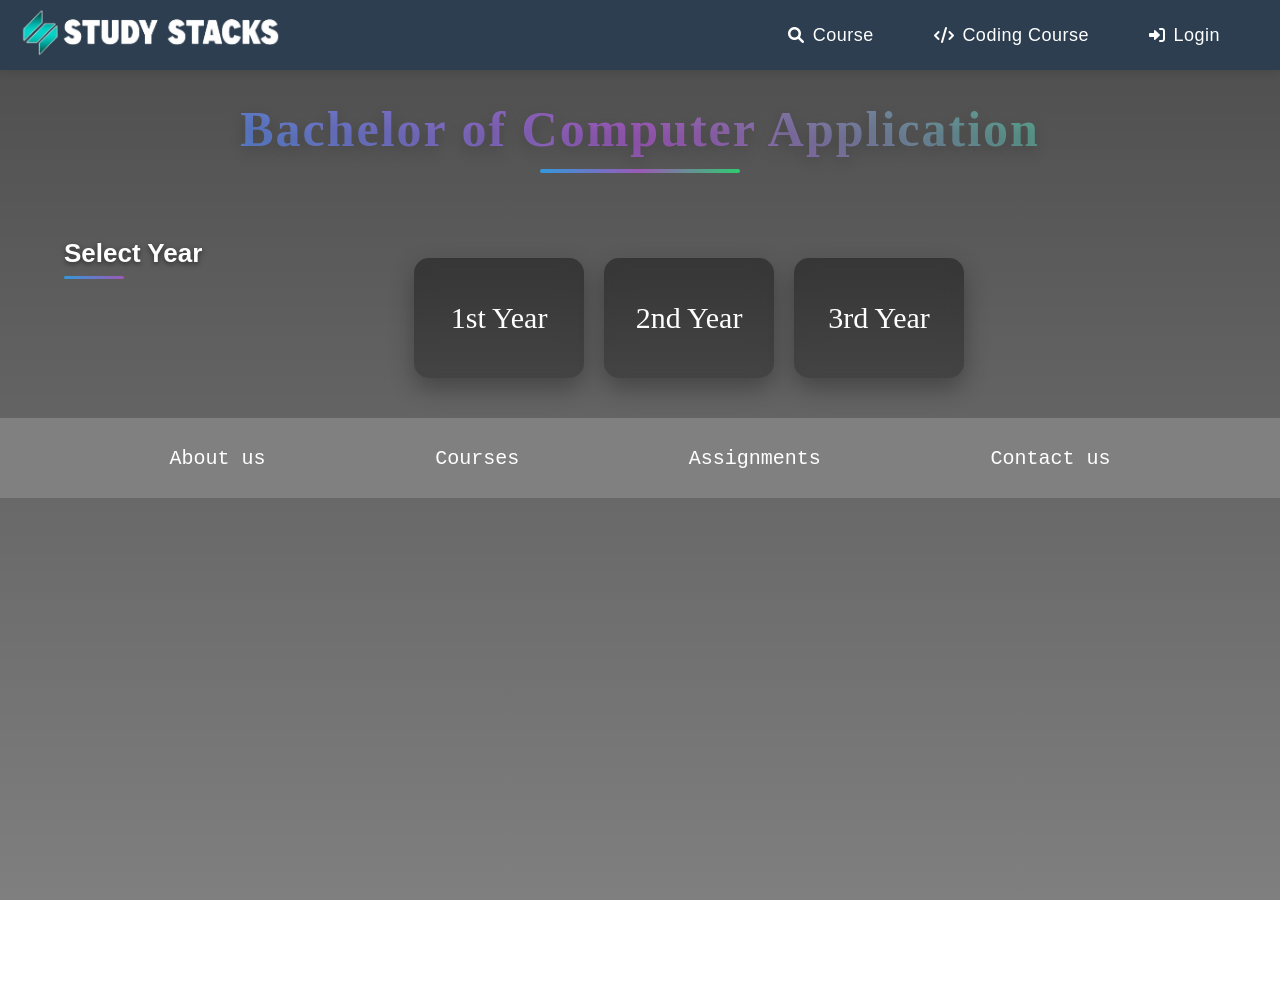
==== commit 27eac33b: "feat: implement dynamic one-section-at-a-time selection flow with history back-button stack on BCA p" ====
--- a/Course/BCA/bca.html
+++ b/Course/BCA/bca.html
@@ -4,7 +4,7 @@
     <meta charset="UTF-8">
     <meta name="viewport" content="width=device-width, initial-scale=1.0">
     <title>STUDY STACKS - BCA</title>
-    <link rel="stylesheet" href="./bca.css">
+    <link rel="stylesheet" href="./bca.css?v=1.1">
     <link rel="stylesheet" href="https://cdnjs.cloudflare.com/ajax/libs/font-awesome/6.0.0-beta3/css/all.min.css">
 </head>
 <body>
@@ -1289,6 +1289,86 @@
         <div class="word"><a href="#">Contact us</a></div>
     </div>
     
-
+    <script>
+        document.addEventListener('DOMContentLoaded', () => {
+            const sections = document.querySelectorAll('.select1');
+            const firstSectionId = 'set1';
+            let navHistory = [];
+
+            // Hide all sections except the first one or target hash on load
+            const initialHash = window.location.hash.substring(1);
+            let initialSection = initialHash ? document.getElementById(initialHash) : null;
+            if (!initialSection || !initialSection.classList.contains('select1')) {
+                initialSection = document.getElementById(firstSectionId);
+            }
+
+            sections.forEach(section => {
+                if (section !== initialSection) {
+                    section.style.display = 'none';
+                }
+            });
+
+            if (initialSection && initialSection.id !== firstSectionId) {
+                navHistory.push(firstSectionId);
+            }
+
+            // Setup Back buttons
+            sections.forEach(section => {
+                if (section.id === firstSectionId) return;
+
+                const titlesEl = section.querySelector('.titles');
+                if (titlesEl) {
+                    const backBtn = document.createElement('button');
+                    backBtn.className = 'back-button';
+                    backBtn.innerHTML = '<i class="fa-solid fa-arrow-left"></i> Back';
+                    backBtn.addEventListener('click', (e) => {
+                        e.preventDefault();
+                        if (navHistory.length > 0) {
+                            const prevId = navHistory.pop();
+                            const prevSection = document.getElementById(prevId);
+                            if (prevSection) {
+                                section.style.display = 'none';
+                                prevSection.style.display = 'block';
+                                prevSection.scrollIntoView({ behavior: 'smooth', block: 'center' });
+                                // Update URL hash cleanly
+                                history.pushState(null, null, '#' + prevId);
+                            }
+                        } else {
+                            // Default fallback back to main Year selection
+                            const prevSection = document.getElementById(firstSectionId);
+                            if (prevSection) {
+                                section.style.display = 'none';
+                                prevSection.style.display = 'block';
+                                history.pushState(null, null, '#' + firstSectionId);
+                            }
+                        }
+                    });
+                    titlesEl.prepend(backBtn);
+                }
+            });
+
+            // Intercept link clicks inside selection containers
+            document.querySelectorAll('.select1 a[href^="#"]').forEach(link => {
+                link.addEventListener('click', function(e) {
+                    const targetId = this.getAttribute('href').substring(1);
+                    const targetSection = document.getElementById(targetId);
+                    
+                    // Only intercept if the target is another .select1 container
+                    if (targetSection && targetSection.classList.contains('select1')) {
+                        e.preventDefault();
+                        const currentSection = this.closest('.select1');
+                        if (currentSection) {
+                            currentSection.style.display = 'none';
+                            navHistory.push(currentSection.id);
+                            targetSection.style.display = 'block';
+                            targetSection.scrollIntoView({ behavior: 'smooth', block: 'center' });
+                            // Update URL hash cleanly
+                            history.pushState(null, null, '#' + targetId);
+                        }
+                    }
+                });
+            });
+        });
+    </script>
 </body>
 </html>
--- a/Course/BCA/bca.css
+++ b/Course/BCA/bca.css
@@ -471,4 +471,44 @@
     color: white;
     font-size: 20px;
     font-family: 'Courier New', Courier, monospace;
-  }+  }
+
+/* Dynamic Back Button */
+.back-button {
+  display: flex;
+  align-items: center;
+  gap: 8px;
+  margin-bottom: 20px;
+  background: rgba(255, 255, 255, 0.08);
+  border: 1px solid rgba(255, 255, 255, 0.15);
+  color: #fff;
+  padding: 8px 16px;
+  border-radius: 30px;
+  cursor: pointer;
+  font-size: 14px;
+  font-family: 'Poppins', sans-serif;
+  font-weight: 500;
+  transition: all 0.3s cubic-bezier(0.25, 0.8, 0.25, 1);
+  backdrop-filter: blur(8px);
+  width: fit-content;
+}
+
+.back-button i {
+  font-size: 12px;
+  transition: transform 0.3s ease;
+}
+
+.back-button:hover {
+  background: rgba(255, 255, 255, 0.18);
+  border-color: #3498db;
+  box-shadow: 0 4px 15px rgba(52, 152, 219, 0.4);
+  transform: translateX(-4px);
+}
+
+.back-button:hover i {
+  transform: translateX(-2px);
+}
+
+.back-button:active {
+  transform: scale(0.95) translateX(-4px);
+}
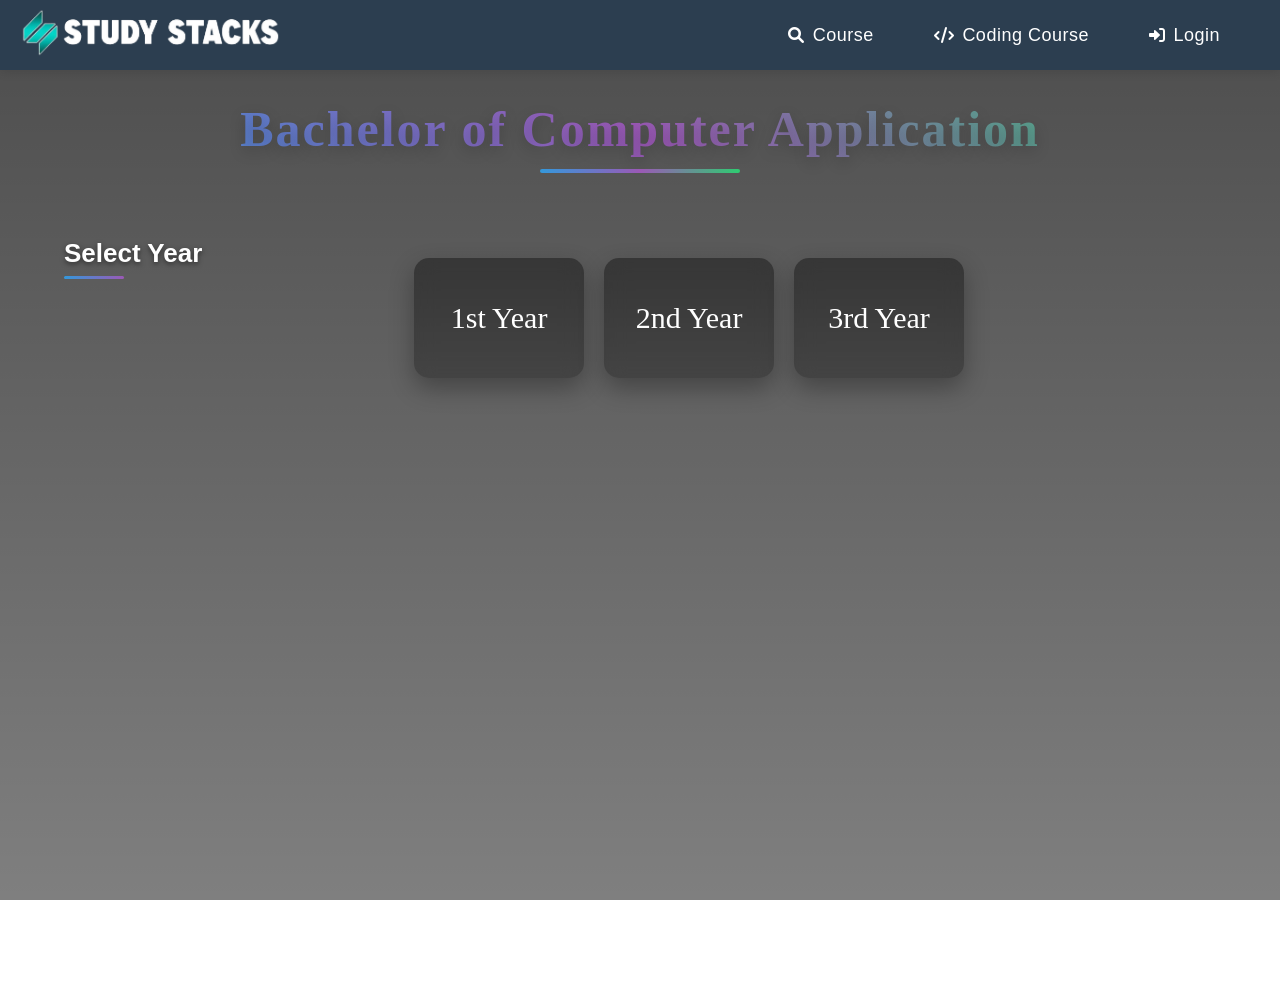
==== commit f21d14cc: "style: remove ugly grey footer from BCA page" ====
--- a/Course/BCA/bca.html
+++ b/Course/BCA/bca.html
@@ -1281,13 +1281,7 @@
     </div>
 </div>
 
-    <!-- Footer -->
-    <div class="footers">
-        <div class="word"><a href="../../About/about.html">About us</a></div>
-        <div class="word"><a href="../../index.html#braches">Courses</a></div>
-        <div class="word"><a href="#">Assignments</a></div>
-        <div class="word"><a href="#">Contact us</a></div>
-    </div>
+
     
     <script>
         document.addEventListener('DOMContentLoaded', () => {
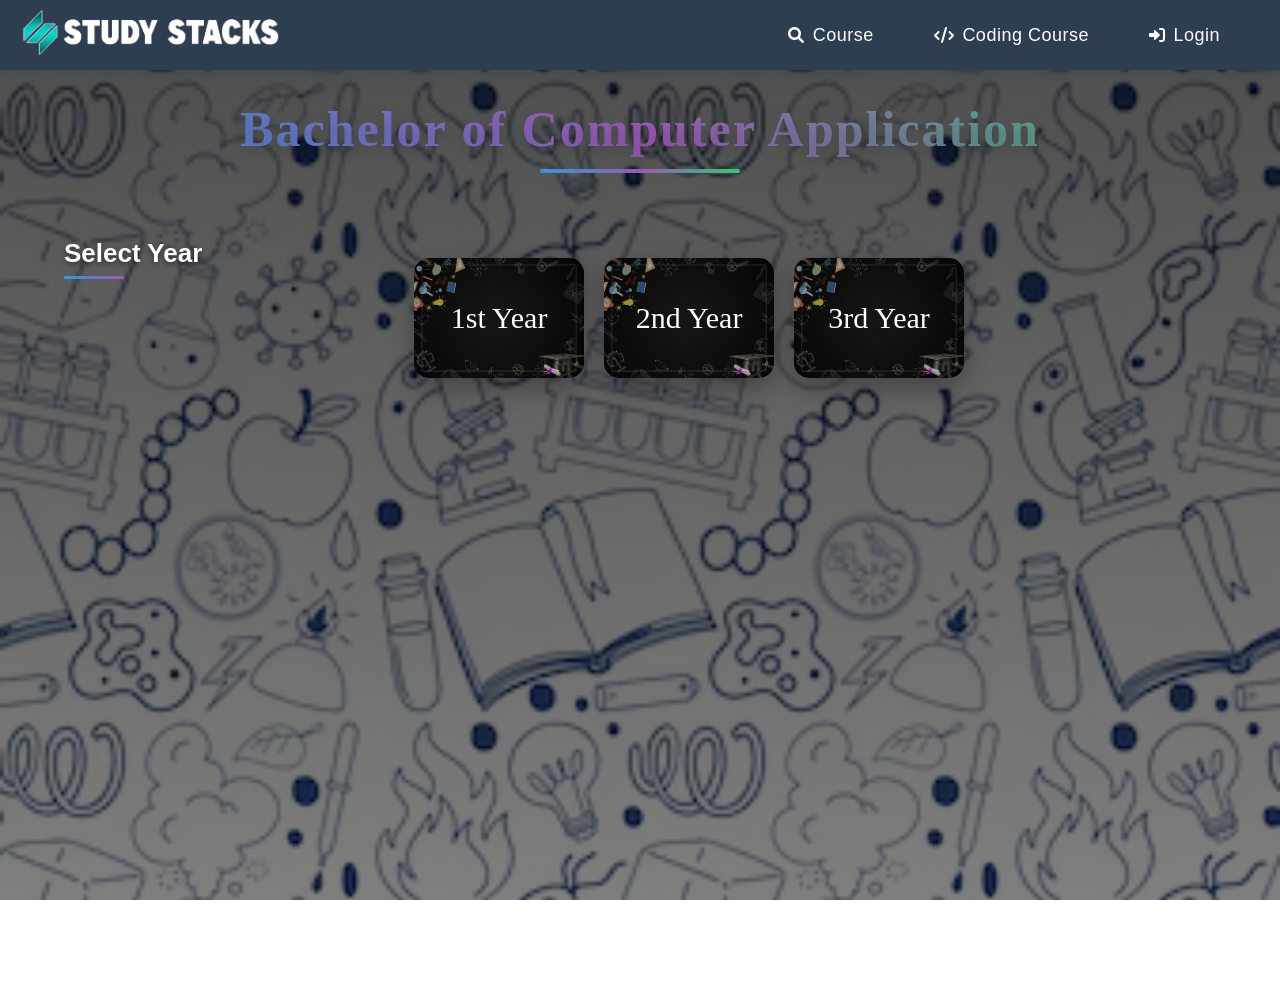
==== commit cb8399cd: "feat: add premium Coming Soon page; redirect MCA/BBA/MBA/BTech to it; fix bca.css bg image paths" ====
--- a/Course/BCA/bca.html
+++ b/Course/BCA/bca.html
@@ -4,7 +4,7 @@
     <meta charset="UTF-8">
     <meta name="viewport" content="width=device-width, initial-scale=1.0">
     <title>STUDY STACKS - BCA</title>
-    <link rel="stylesheet" href="./bca.css?v=1.1">
+    <link rel="stylesheet" href="./bca.css?v=1.2">
     <link rel="stylesheet" href="https://cdnjs.cloudflare.com/ajax/libs/font-awesome/6.0.0-beta3/css/all.min.css">
 </head>
 <body>
--- a/Course/BCA/bca.css
+++ b/Course/BCA/bca.css
@@ -84,7 +84,7 @@
 }
 
 body{
-  background-image: linear-gradient(rgba(0, 0, 0, 0.7), rgba(0, 0, 0, 0.5)), url(../../background\ image.avif);
+  background-image: linear-gradient(rgba(0, 0, 0, 0.7), rgba(0, 0, 0, 0.5)), url(../background\ image.avif);
   background-size: cover;
   background-position: center;
   background-attachment: fixed;
@@ -357,7 +357,7 @@
   height: 120px;
   width: 170px;
   flex: 0 0 auto;
-  background-image: linear-gradient(rgba(0, 0, 0, 0.4), rgba(0, 0, 0, 0.3)), url(../../button\ wallpaper.jpg);
+  background-image: linear-gradient(rgba(0, 0, 0, 0.4), rgba(0, 0, 0, 0.3)), url(../button\ wallpaper.jpg);
   background-size: cover;
   background-position: center;
   border: none;
